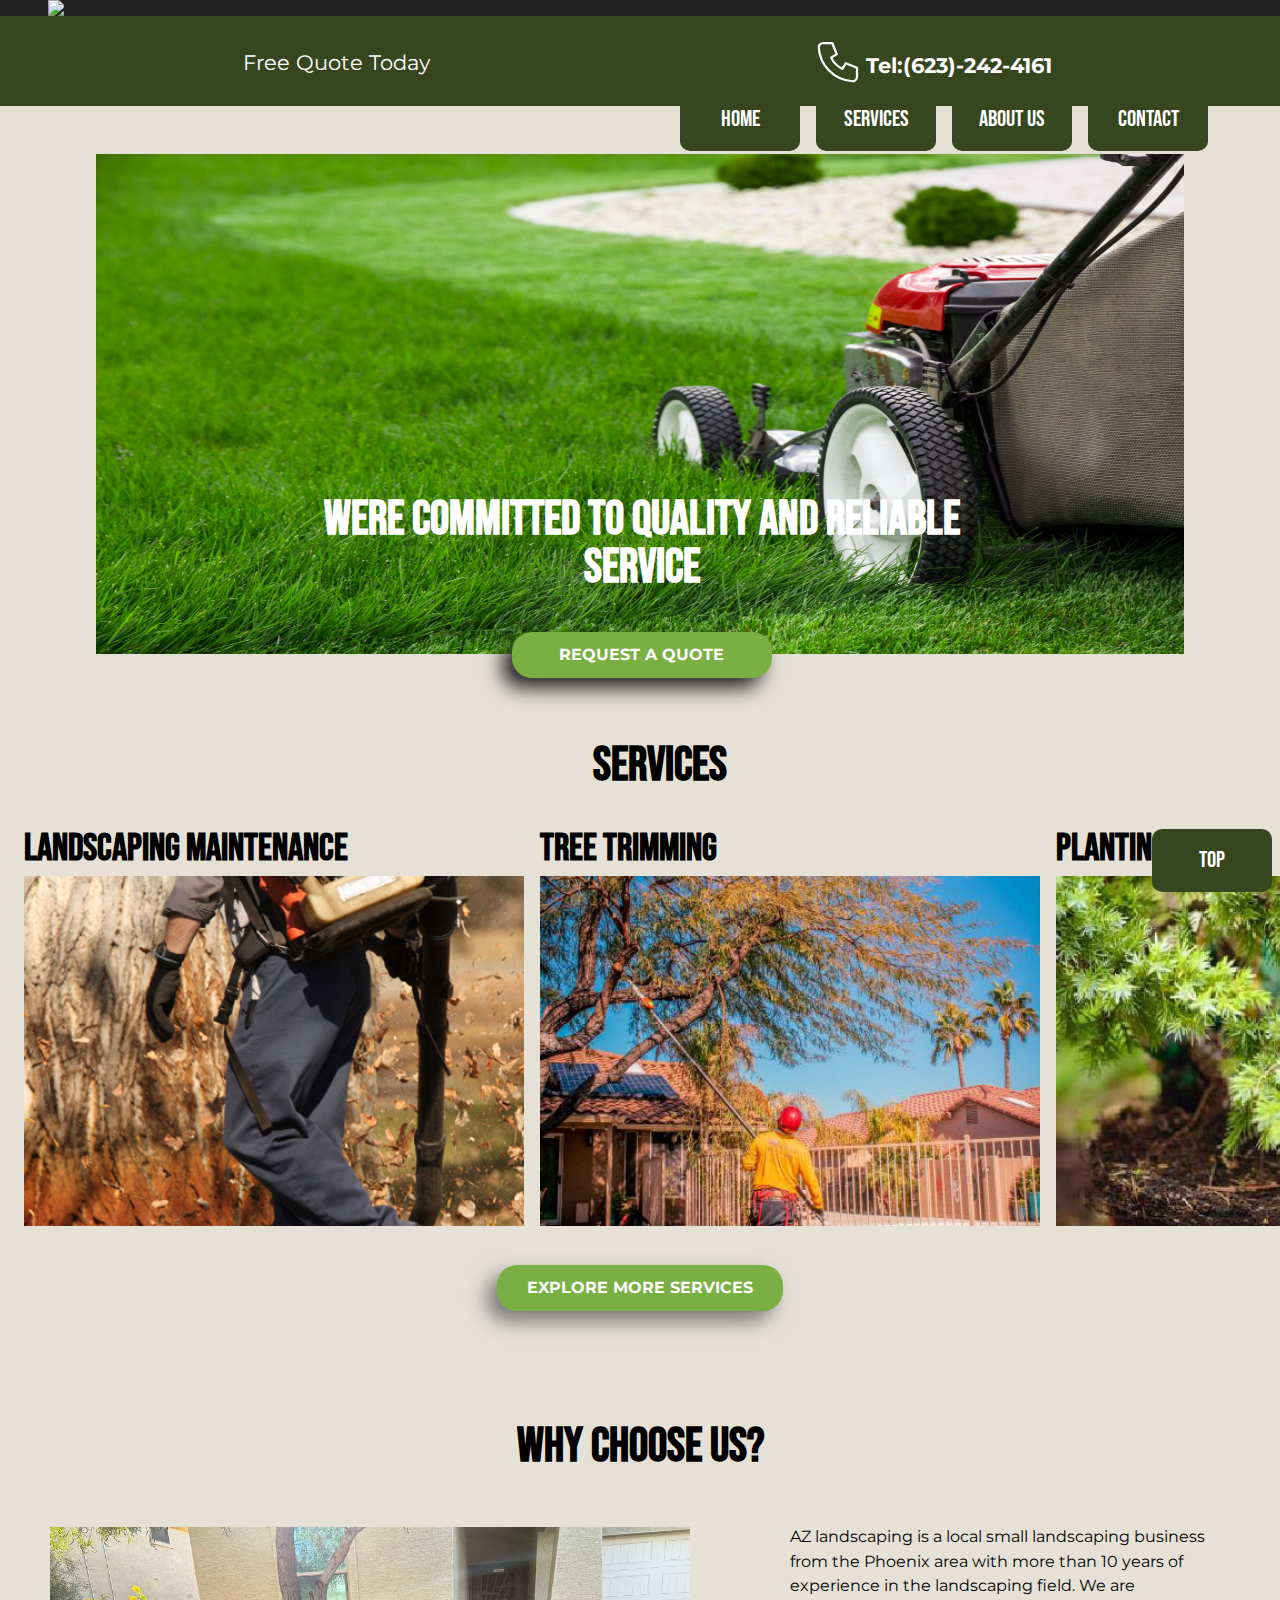
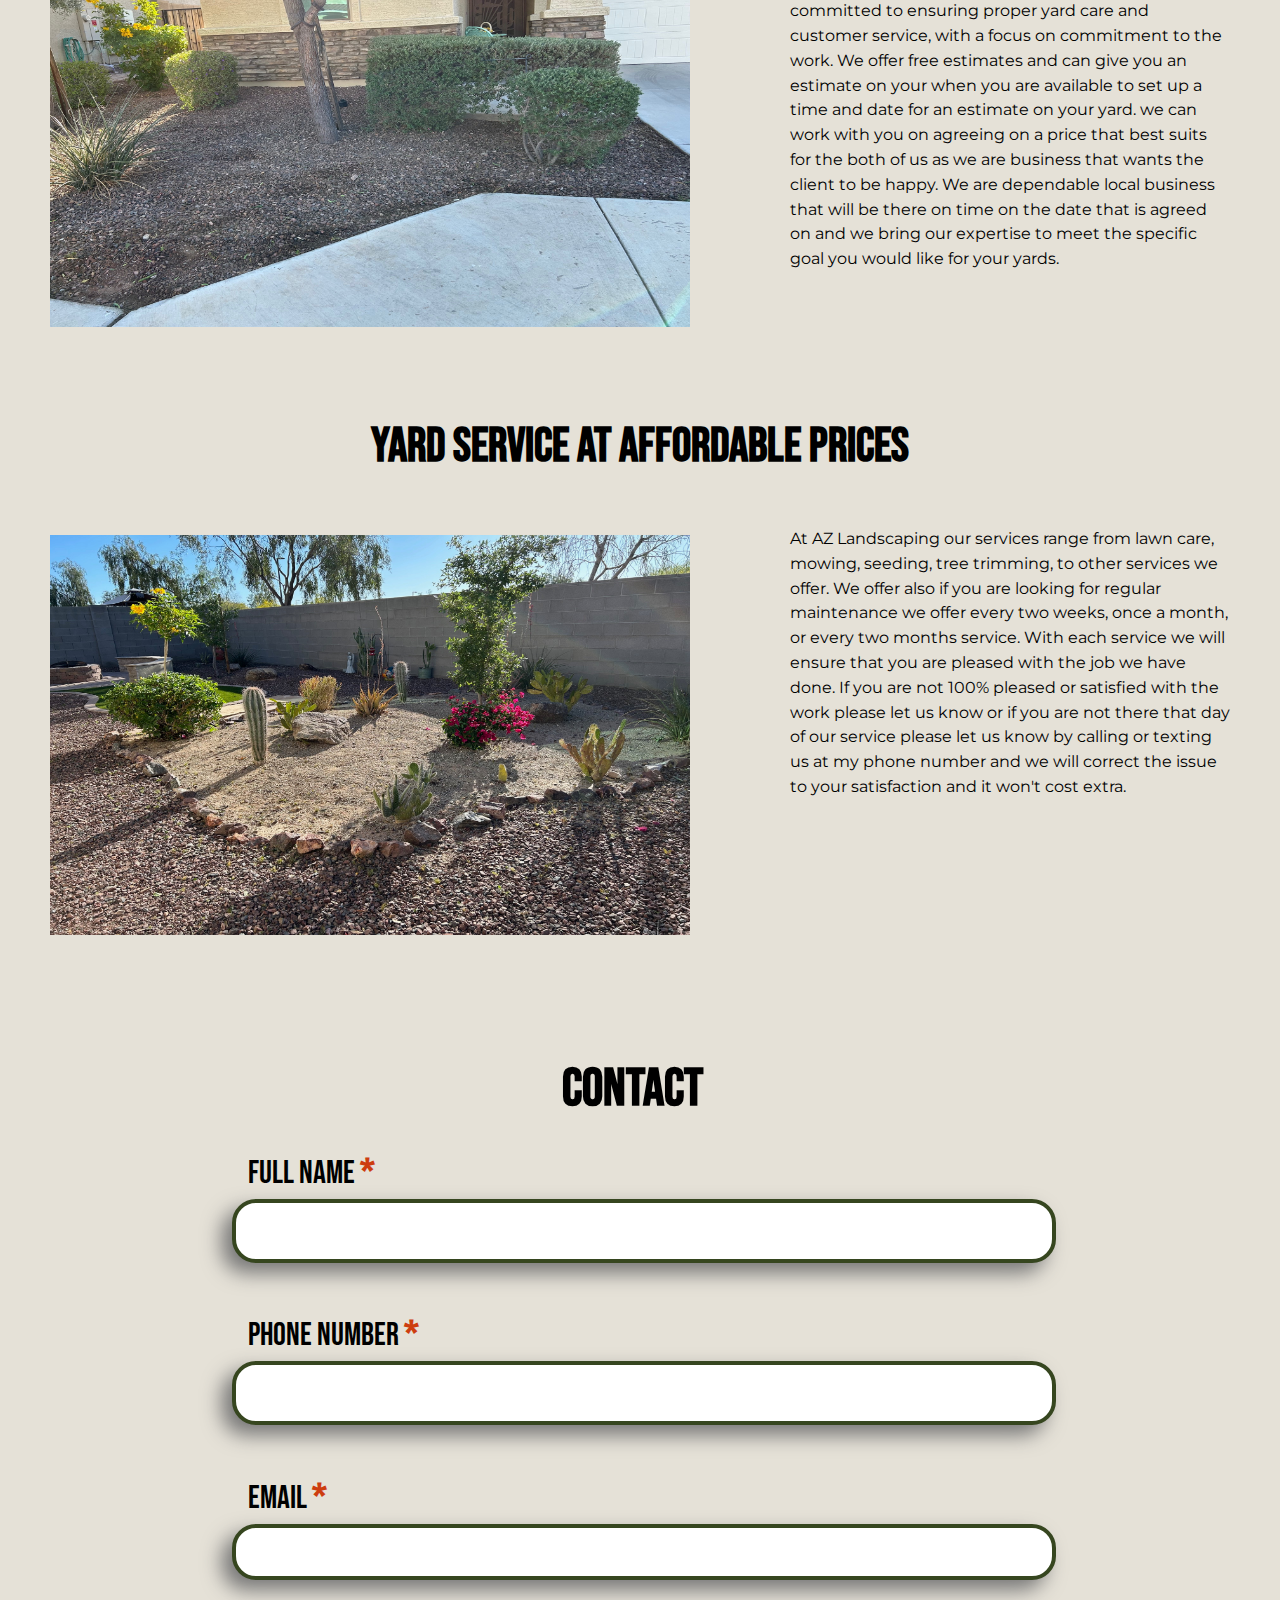
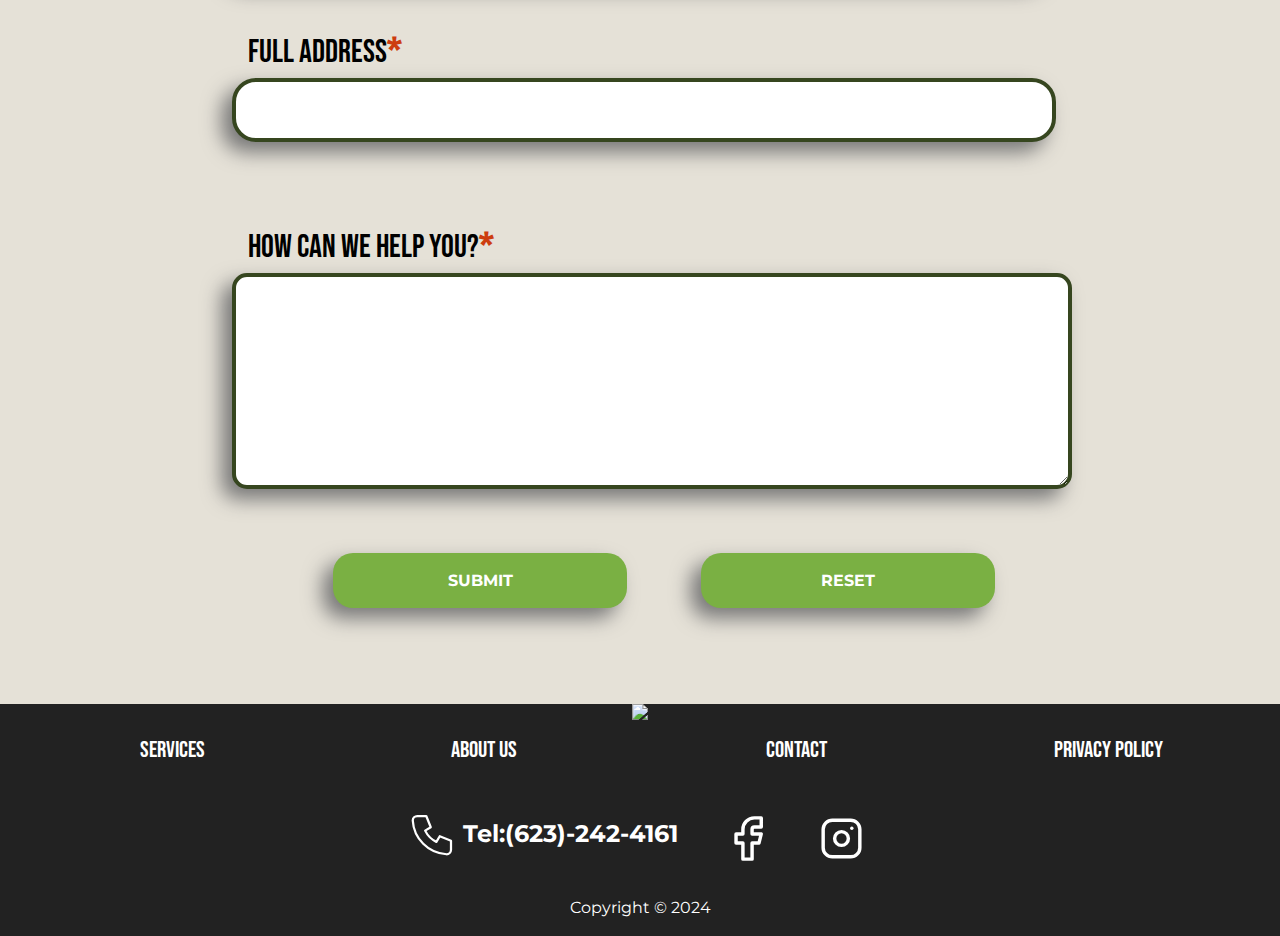
==== index.html @ 65c66c9a "CSS and Java Update" ====
<!DOCTYPE html>
<html lang="en">
<head>
    <meta charset="UTF-8">
    <meta http-equiv="X-UA-Compatible" content="IE=edge">
    <meta name="viewport" content="width=device-width, initial-scale=1.0">
    <meta name="author" content="Juan Contreras">
    <meta name="description" content="AZ landscaping is a landscaping business in the phoenix area and offers landscape services and quotes">
    <title>AZ landscaping services and contact</title>
    <script src="script.js" defer></script>
    <link rel="stylesheet" href="styles.css">
</head>
<body>
        <a href="#main-content" id="skipLink">Skip to main content</a>
        <header class="header">
        <div id="top">
            <h1>AZ Landscaping</h1>  
            
        <a href="index.html"><img src="logo.png"></a>
       
        
        <div class="number">
            <p><a href="contact.html">Free Quote Today</a></p>

            <a href="Tel:(623)-242-4161" class="num"><svg xmlns="http://www.w3.org/2000/svg" class="icon icon-tabler icon-tabler-phone" width="54" height="54" viewBox="0 0 24 24" stroke-width="1" stroke="#2c3e50" fill="none" stroke-linecap="round" stroke-linejoin="round">
            <path stroke="none" d="M0 0h24v24H0z" fill="none"/>
            <path d="M5 4h4l2 5l-2.5 1.5a11 11 0 0 0 5 5l1.5 -2.5l5 2v4a2 2 0 0 1 -2 2a16 16 0 0 1 -15 -15a2 2 0 0 1 2 -2"/>
            </svg>Tel:(623)-242-4161</a>
        </div>
            <nav>
                <input class="menu-btn" type="checkbox" id="menu-btn">
                <label class="menu-icon" for="menu-btn"><span class="nav-icon"></span></label>
                <ul class="menu">
                    <li><a href="index.html">Home</a></li>
                    <li><a href="service.html">Services</a></li>
                    <li><a href="about.html">About Us</a></li>
                    <li><a href="contact.html">Contact</a></li>
                    <li><a href="#top">Top</a></li>
                </ul>
            </nav>
    </div>
    </header>
    <main>
        <section class="main">
        <h2 class="sr-only">Were committed To Quality and Reliable Service</h2>
        <img src="main.jpeg" alt="lawn maintenance">
        <div class="content">
        <h3 class="sr-onlys">Were committed To Quality and Reliable Service</h3>
        <a href="contact.html">Request a quote</a>
        </div>
        </section>
        
        <section class="service">
        <h2>Services</h2>
        <div class="scroll">  
        <section>
            <h3>Landscaping Maintenance</h3>
            <img src="regualar.png" alt="blowing leaves">
        </section>
        <section>
            <h3>Tree Trimming</h3>
            <img src="tree.jpeg" alt="man trimming tree">
        </section>
        <section>
            <h3>Planting</h3>
            <img src="planting.jpeg" alt="planting a plant">
        </section>
        <section class="tree">
            <h3>Tree Removal</h3>
            <img src="removal.jpeg" alt="cutting down a tree" class="tree">
        </section>
        <section>
            <h3>Irrigation repair and installation</h3>
            <img src="irrigation.jpeg" alt="sprinklers watering the grass">
        </section>
        </div>
        <a href="service.html">Explore More Services</a>
        </section>


        
        <section class="choose">
            <h3>Why Choose Us?</h3>
             <div class="flex">
            <img src="frontyard.jpg" alt="desert plants and landscape">
            <p>AZ landscaping is a local small landscaping business from the Phoenix area with more than 10 years of experience in the landscaping field. We are committed to ensuring proper yard care and customer service, with a focus on commitment to the work. We offer free estimates and can give you an estimate on your when you are available to set up a time and date for an estimate on your yard. we can work with you on agreeing on a price that best suits for the both of us as we are business that wants the client to be happy. We are dependable local business that will be there on time on the date that is agreed on and we bring our expertise to meet the specific goal you would like for your yards. </p>
            </div>
    
        </section>

        <section class="green">
        <h3>Yard Service At Affordable Prices</h3>
        <div class="flex">
         <img src="garden.jpg" alt="green grass with trees on the grass">
        <P>At AZ Landscaping our services range from lawn care, mowing, seeding, tree trimming, to other services we offer. We offer also if you are looking for regular maintenance we offer every two weeks, once a month, or every two months service. With each service we will ensure that you are pleased with the job we have done. If you are not 100% pleased or satisfied with the work please let us know or if you are not there that day of our service please let us know by calling or texting us at my phone number and we will correct the issue to your satisfaction and it won't cost extra.</P>
       </div>
        </section>
        
        <section class="forms">
            <form method="post" action="https://wp.zybooks.com/form-viewer.php" id="forms">
                    <h3>Contact</h3>
                <div id="name">
                    <label for="fullName">Full Name <span class="required">*</span></label>
                    <input  type="text" name="fullName" id="fullName"><p class="hidden">Please enter your full name.</p>
                </div>

                <div id="name">
                    <label for="phone">Phone Number <span class="required">*</span></label>
                    <input type="tel" name="phone" id="phone" autocomplete="tel"><p class="hidden">Please enter a valid phone number</p>
                </div>

                <div id="name">
                    <label for="email">Email <span class="required">*</span></label>
                    <input  type="email" name="email" id="email"><p class="hidden">Please enter a valid email.</p>
                </div>

                <div id="name">
                    <label for="address">Full Address<span class="required">*</span></label>
                    <input type="text" name="address" id="address"><p class="hidden">Please enter your full address</p>
                </div>

                    <p id="pref" class="hidden"></p>
        
            <div class="mess">
            <label for="message">How Can We Help You?<span class="required">*</span></label>
            <textarea id="message"></textarea><p class="hidden">Please leave a comment on what you would like an estimate on.</p>
            </div>

            <div class="grid">
            <input type="submit" id="submit" name="submit">
            <input type="reset" id="myReset" value="Reset" name="myReset">
           
            <p id="confirm" class="hidden"></p>
            </div>
        </form>
        </section>
    </main>
    <footer>
        <a href="index.html"><img src="logo.png"></a>
        <nav>
            <ul>
                <li><a href="service.html">Services</a></li>
                <li><a href="about.html">About Us</a></li>
                <li><a href="contact.html">Contact</a></li>
                <li><a href="#" class="link">Privacy Policy</a></li>
            </ul>
        </nav>
        
        <section class="links">
        <h2 class="sr-only">Connect</h2>
        <a href="Tel:(623)-242-4161" class="num"><svg xmlns="http://www.w3.org/2000/svg" class="icon icon-tabler icon-tabler-phone" width="54" height="54" viewBox="0 0 24 24" stroke-width="1" stroke="#2c3e50" fill="none" stroke-linecap="round" stroke-linejoin="round" id="phones">
            <path stroke="none" d="M0 0h24v24H0z" fill="none"/>
            <path d="M5 4h4l2 5l-2.5 1.5a11 11 0 0 0 5 5l1.5 -2.5l5 2v4a2 2 0 0 1 -2 2a16 16 0 0 1 -15 -15a2 2 0 0 1 2 -2"/>
            </svg>Tel:(623)-242-4161</a>
        <a href="#" aria-label="Facebook Link"><svg xmlns="http://www.w3.org/2000/svg" class="icon icon-tabler icon-tabler-brand-facebook" width="55" height="55" viewBox="0 0 24 24" stroke-width="1.5" stroke="#000000" fill="none" stroke-linecap="round" stroke-linejoin="round">
            <path stroke="none" d="M0 0h24v24H0z" fill="none"/>
            <path d="M7 10v4h3v7h4v-7h3l1 -4h-4v-2a1 1 0 0 1 1 -1h3v-4h-3a5 5 0 0 0 -5 5v2h-3"/>
        </svg></a>
        <a href="#" aria-label="Instagram Link"><svg xmlns="http://www.w3.org/2000/svg" class="icon icon-tabler icon-tabler-brand-instagram" width="55" height="55" viewBox="0 0 24 24" stroke-width="1.5" stroke="#000000" fill="none" stroke-linecap="round" stroke-linejoin="round">
            <path stroke="none" d="M0 0h24v24H0z" fill="none"/>
            <rect x="4" y="4" width="16" height="16" rx="4"/>
            <circle cx="12" cy="12" r="3" />
            <line x1="16.5" y1="7.5" x2="16.5" y2="7.501"/>
        </svg></a>
        </section>
        <p>Copyright &copy; 2024</p>
  </footer>     
</body>
</html>
---- styles.css ----
@import url('https://fonts.googleapis.com/css2?family=Bebas+Neue&family=Montserrat&display=swap');
/* http://meyerweb.com/eric/tools/css/reset/
v2.0 | 20110126
License: none (public domain)
*/
html, body, div, span, applet, object, iframe,
h1, h2, h3, h4, h5, h6, p, blockquote, pre,
a, abbr, acronym, address, big, cite, code,
del, dfn, em, img, ins, kbd, q, s, samp,
small, strike, strong, sub, sup, tt, var,
b, u, i, center,
dl, dt, dd, ol, ul, li,
fieldset, form, label, legend,
table, caption, tbody, tfoot, thead, tr, th, td,
article, aside, canvas, details, embed,
figure, figcaption, footer, header, hgroup, 
menu, nav, output, ruby, section, summary,
time, mark, audio, video {
    margin: 0;
    padding: 0;
    border: 0;
    font-size: 100%;
    font: inherit;
    vertical-align: baseline;
}
/* HTML5 display-role reset for older browsers */
article, aside, details, figcaption, figure, 
footer, header, hgroup, menu, nav, section {
    display: block;
}
body {
    line-height: 1;
}
ol, ul {
    list-style: none;
}
blockquote, q {
    quotes: none;
}
blockquote:before, blockquote:after,
q:before, q:after {
    content: '';
    content: none;
}
table {
    border-collapse: collapse;
    border-spacing: 0;
}
:root{
    --red: #CD3D0F;
    --green: #1bb60a;
    --black: #000;
    --white: #fff;
    --light-gray: #eaeaea;
    --dark-gray: #222;
    --light-green: #7ab043;
    --brown:#45372a;
    --dark-white:#e5e1d7;
    --dark-green:#36461f;
    --dk-med-gray: #777;
}
/* ------------------- GLOBAL STYLE  ------------------- */

#skipLink{
	position: absolute;
	left: -999px;
	height:  0;
	width:  0;
}

#skipLink:focus{
	top: 1em;
	left: 1em;
	display: block;
	font-size: 1.2em;
	padding: 0.5em;
	width: 25%;
	height: 1.5em;
	line-height: 1.3em;
}
html{
    background-color: var(--dark-white);
}

h1, h2, h3, h4{
    font-weight: bold;
}

h1, h2, h3, h4, nav, label {
    font-family: 'Bebas Neue', cursive;
    font-size: 3em;
  }
  nav, li{
    font-size:1.2em;
  }
  h1{
    visibility: hidden;
    height: 0;
    width: 0;
    position: absolute;
	left: -999px;
  }
  p{
    font-family: 'Montserrat', sans-serif;
    font-size: 1em;
    line-height: 1.5em;
  }

  header label{
    cursor: pointer;
  }

  header{
    background-color: var(--dark-gray);
    margin: 0 auto;
    z-index: 3;
  }

  header img{
    margin: 0 auto;
    display: block;
    margin-left: auto;
    margin-right: auto;
  }
  .header nav{
    position: absolute;
    top: 0;
  }
  
  .header li a {
    display: block;
    padding: 20px 20px;
    border-bottom: 3px solid var(--dark-white);
    text-decoration: none;
  }

  .header li a:hover,
.header .menu-btn:hover {
  background-color: var(--brown);
}

header img{
    width: 300px;
  }

  .header nav{
    position: absolute;
    top: 0;
    width: 100%;
  }
  .header ul {
    margin: 0;
    padding: 0;
    list-style: none;
    overflow: hidden;
    background-color: var(--dark-green);
    height: 618px;
    user-select: none;
    position: relative;
    border-radius: 15px;  
    text-align: center;  
  }
  .header li a {
    padding: 20px 20px;
    border-bottom: 3px solid var(--dark-white);
    text-decoration: none;
  }

.header .menu {
    clear: both;
    max-height: 0;
    transition: max-height .2s ease-out;
  }
  .header .menu-icon {
    cursor: pointer;
    display: inline-block;
    padding: 49px 20px;
    user-select: none;
  }
  .header .menu-icon .nav-icon {
    background: var(--dark-white);
    display: block;
    height: 5px;
    position: relative;
    transition: background .2s ease-out;
    width: 25px;
  }
  
  .header .menu-icon .nav-icon:before,
  .header .menu-icon .nav-icon:after {
    background: var(--dark-white);
    content: '';
    display: block;
    height: 100%;
    position: absolute;
    transition: all .2s ease-out;
    width: 100%;
  }
  
  .header .menu-icon .nav-icon:before {
    top: 7px;
  }
  
  .header .menu-icon .nav-icon:after {
    top: -7px;
  }
  
  .header .menu-btn {
    display: none;
  }
  
  .header .menu-btn:checked ~ .menu {
    max-height: 740px;
  }
  
  .header .menu-btn:checked ~ .menu-icon .nav-icon {
    background: transparent;
  }
  
  .header .menu-btn:checked ~ .menu-icon .nav-icon:before {
    transform: rotate(-45deg);
  }
  
  .header .menu-btn:checked ~ .menu-icon .nav-icon:after {
    transform: rotate(45deg);
  }
  
  .header .menu-btn:checked ~ .menu-icon:not(.steps) .nav-icon:before,
  .header .menu-btn:checked ~ .menu-icon:not(.steps) .nav-icon:after {
    top: 0;
  }


  .number{
    background-color: var(--dark-green);
    padding: 1rem;
    text-align: center;
    display: grid;
    grid-template-columns: 1fr 1fr;
    font-size: 1.3em;
  }

a{
    text-decoration: none;
    color:var(--white);
}

.num{
    font-family: 'Montserrat', sans-serif;
    font-weight: bold;
    position: relative;
}

.num svg{
    stroke: var(--white);
    position: relative;
    top: 15px;
}
.num svg:hover{
    stroke: var(--light-green);
}


[href="#top"] {
    position:fixed;
    bottom:0px;
    right:0px;
    border-radius:10px 0 0px 0px;
    background-color: var(--dark-green);
  }

.main img{
    display: grid;
    margin-left: auto;
    margin-right: auto;
    padding-bottom: 1rem;
    padding-top: 1rem;
}
.main h2{
    text-align: center;
    padding: 2rem;
}

.main{
    padding-bottom: 3rem;
    display: grid;
    grid-template-columns: 1fr;
    padding-top: 2rem;
}

.green img{
    display: block;
    margin-left: auto;
    margin-right: auto;
    padding-bottom: 2rem;
    padding-top: 3rem;
}

.main a{
    background-color: var(--light-green);
    padding:15px;
    color: var(--white);
    text-decoration: none;
    border-radius:20px;
    font-weight:bold;
    display:block;
    text-align:center;
    margin: 0 auto;
    text-transform: uppercase;
    font-family: 'Montserrat', sans-serif;
    box-shadow: -10px 10px 20px var(--dk-med-gray);
}
.main a:hover{
    background-color: var(--brown);
}
.mains a:hover{
    background-color: var(--brown);
}
.service a:hover{
    background-color: var(--brown);
}

.scroll {
    display: flex;
    flex: 1;
    overflow-x: auto;
    overflow-y: hidden;
    padding-top: 2.5rem;
    padding-left: 1.5rem;
    margin: 0 auto;
    padding-bottom: 0.75rem;
}

.scroll::-webkit-scrollbar {
    height: 18px;
  }
  
  .scroll::-webkit-scrollbar-thumb {
      background:var(--dark-green);
      border-radius: 10px;
  }
 
  .scroll::-webkit-scrollbar-track {
     box-shadow: inset 0 0 15px var(--green);
  }
  .scroll::-webkit-scrollbar-thumb:hover {
     background: var(--light-green);
  }

.scroll img{
    padding-right: 1rem;
    filter: none;
}

h2{
    padding-left: 2.5rem;
    margin: 0 auto;
}  

.scroll h3{
    font-size: 2.2em;
    padding-bottom: 0.5rem;
}

.service a{
    background-color: var(--light-green);
    padding:15px;
    color: var(--white);
    text-decoration: none;
    border-radius:20px;
    font-weight:bold;
    display:block;
    text-align:center;
    margin: 0 auto;
    box-shadow: -10px 10px 20px var(--dk-med-gray);
    text-transform: uppercase;
    font-family: 'Montserrat', sans-serif;
    margin-top: 1.5rem;
    margin-bottom: 3rem;
}
.service h2{
    padding-top: 1.5rem;
}

.choose img{
    display: block;
    margin-left: auto;
    margin-right: auto;
    padding-bottom: 1rem;
    padding-top: 2rem;
}

.choose h3{
    text-align: center;
    padding-bottom: 1rem;
    padding-top: 1rem;
}
.green h3{
    text-align: center;
    padding-bottom: 0.5rem;
    padding-top: 1rem;
}

.choose p{
  margin: 0 auto;
}

.choose{
    display: grid;
    padding-bottom: 2rem;
    padding-top: 3rem;
}
.green{
    display: grid;
    padding-top: 2rem;
   padding-bottom: 1rem;
}
.green p{
  margin: 0 auto;
}

.contact h2{
    text-align: center;
    padding-bottom: 0.25rem;
}

.contact{
    padding-top: 3rem;
    padding-bottom: 2rem;
}
.required{
    color: var(--light-green);
}

form{
    width: 400px;
    margin: 0 auto;
    font-size: 1.1rem;
    display: block;
   padding-top: 5rem;
   padding-bottom: 3rem;
   padding-right: 3rem;
   padding-left: 2rem;
   margin-bottom: 2rem;
  }

  .message{
    display: none;
    color: var(--red);
    font-size: 1.2rem;
    margin: 0.25rem 0;
    font-weight: bold;
  }
  
  .error{
    font-size: 1rem;
    display: block;
  }
  
  .errorInput{
    border: 1px solid var(--red);
  }
 

 label{
    display: block;
   padding-left: 1rem;
	margin: 0.75em 0 0.25em 0;
    font-size: 1.8em;
}

.required{
    display: inline-block;
    color: var(--red);
    font-size: 1.1em;
    font-weight: bold;
  }


 input[type=submit], input[type=reset]{
    background-color: var(--light-green);
    padding:18px;
    color: var(--white);
    text-decoration: none;
    border-radius:20px;
    font-weight:bold;
    display:block;
    text-align:center;
    margin: 0 auto;
    box-shadow: -10px 10px 20px var(--dk-med-gray);
    text-transform: uppercase;
    font-family: 'Montserrat', sans-serif;
    margin-top: 1rem;
    margin-bottom: 1rem;
    border: none;
    width: 50%;
    font-size: 0.9em;
    cursor: pointer;
}
#submit:hover{
    background-color: var(--brown);
}
#myReset:hover{
    background-color: var(--brown);
}


 input[type="text"]{
    display: block;
    width: 100%;
    padding: 0.25rem 0.5rem;
    background-color: var(--white);
    outline: none;
    border: 4px solid var(--dark-green);
    line-height: 1;
    height: 2.5rem;
    border-radius: 1.5rem;
    margin-bottom: 1rem;
    box-shadow: -10px 10px 20px var(--dk-med-gray);
  }

  input[type="tel"]{
    display: block;
    width: 100%;
    padding: 0.25rem 0.5rem;
    background-color: var(--white);
    outline: none;
    border: 4px solid var(--dark-green);
    line-height: 1;
    height: 2.5rem;
    border-radius: 1.5rem;
    margin-bottom: 1rem;
    box-shadow: -10px 10px 20px var(--dk-med-gray);
  }

  input[type="email"]{
    display: block;
    width: 100%;
    padding: 0.25rem 0.5rem;
    background-color: var(--white);
    outline: none;
    border: 4px solid var(--dark-green);
    line-height: 1;
    height: 2.5rem;
    border-radius: 1.5rem;
    margin-bottom: 1rem;
    box-shadow: -10px 10px 20px var(--dk-med-gray);
  }

::-webkit-input-placeholder{
    color: var(--black);
    font-size: 1rem;
  }
  
form h3{
   text-align: center;
   text-transform: uppercase;
   padding-bottom: 1rem;
  }

form p{
  color: var(--red);
  text-align: center;
}

input[type="text"].error, input[type="email"].error, input[type="tel"].error, textarea.error{
  border: 4px solid var(--red);
}

#pref{
  display: block;
  margin-bottom: 2rem;
  text-align: center;
  color: var(--red);
  height: 1.5rem;
}
.hidden{
  height: 1rem;
  margin: 0;
  visibility: hidden;
}

  textarea{
    display: block;
    font-size: 1.1rem;
    height: 6rem;
    padding: 1rem;
    border: 4px solid var(--dark-green);
    border-radius: 15px;
    outline: none;
    box-shadow: -10px 10px 20px var(--dk-med-gray);
    width: 400px;
    background-color: var(--white);
  }
  .mess{
    margin-bottom: 2rem;
  }

  
  footer{
    padding: 0 1rem 1rem 1rem;
    line-height: 1;
    text-align: center;
    margin-top: 1rem;
    color: var(--white);
    background-color: var(--dark-gray);
  }
  footer img{
    width: 300px;
  }
  

footer li{
    margin: 1rem;
}
footer a:hover{
    color: var(--light-green);
}
footer svg{
    stroke: var(--white);
    padding-bottom: 0.5rem;
    margin: 1.1rem;
}
footer svg:hover{
    stroke: var(--light-green);
}

footer ul{
    padding-bottom: 1rem;
}
footer .num {
    position: relative;
    bottom: 50px;
    font-size: 1.2em;
}
#phones{
    position: relative;
    top: 45px;
    left: 15px;
}

.mains img{
    display: block;
    margin-left: auto;
    margin-right: auto;  
    border-radius: 1rem; 
}
.mains p{
    margin: 0 auto;
    text-align: center;
}
.mains{
    padding-top: 1.5rem;
    padding-bottom: 1rem;
}
.mains h2{
    padding-top: 3rem;
    text-align: center;
}
.mains h3{
    font-size: 2.3em;
    text-align: center;
    padding-bottom: 0.5rem;
    border-bottom: 2px solid var(--dark-white);
}
.mains li{
    text-align: center;
    line-height: 1;
    max-width: 40ch;
    padding: 0.75rem 0.5rem 0;
    margin: 0 auto;
    font-family: 'Montserrat', sans-serif;
    font-size: 1em;
}
.services{
    display: grid;
}
.services p{
    padding-top: 0.5rem;
}

.trees, .removal, .plantings, .palms, .mowings, .removals, .spreads, .seeds, .sprays,.regular, .irrigations{
    background-color: var(--dark-green);
    display: block;
    margin-left: auto;
    margin-right: auto;
    border-radius: 1.5rem;
    margin-top: 2rem;
    box-shadow: -12px 20px 20px var(--dk-med-gray);
    padding: 1rem;
    width: 75%;
    height: 500px;
    color: var(--light-gray);
}
.mains a{
    background-color: var(--light-green);
    padding:15px;
    color: var(--white);
    text-decoration: none;
    border-radius:20px;
    font-weight:bold;
    display:block;
    text-align:center;
    margin: 0 auto;
    box-shadow: -10px 10px 20px var(--dk-med-gray);
    text-transform: uppercase;
    font-family: 'Montserrat', sans-serif;
    margin-top: 1.5rem;
    margin-bottom: 3rem;
}
.experience{
    line-height: 1.35;
    max-width: 50ch;
    padding: 1rem;
}

.contact{
    display: grid;
    grid-template-columns: 1fr;
}
.contact img{
    display: block;
    margin-left: auto;
    margin-right: auto;
    width: 100%;
    padding-bottom: 2rem;
}
.contact p{
    margin: 0 auto;
    text-align: center;
}
.contact a{
    color: var(--dark-green);
    font-size: 1.5em;
}
.contact a:hover{
    text-decoration: underline;
    color: var(--light-green);
}

.maint{
    margin-top: 3rem;
}
.maint h2{
    text-align: center;
    padding-top: 1rem;
    padding-bottom: 1rem;
}
.maint img{
    display: block;
    margin-left: auto;
    margin-right: auto;
    padding-bottom: 0.75rem;
}
.sections img{
    width: 100%;
}
.sections p{
    margin: 0 auto;
    text-align: center;
}
.sections{
    padding-bottom: 2rem;
}
figure img{
   padding-top: 1rem;
}
figcaption{
    font-family: 'Montserrat', sans-serif;
    font-size: 1.3em;
    line-height: 1.5em;
    padding-top: 1rem;
    text-align: center;
    margin: auto;
}
.maint h3{
    padding-top: 2rem;
    padding: 1rem 1rem 0;
    margin: 0 auto;
    max-width: 25ch;
    padding-bottom: 2rem;
}
.maint h4{
    padding-top: 2rem;
    padding: 1rem 1rem 0;
    margin: 0 auto;
    font-size: 2.7em;
}
.sections h3{
    text-align: center;
}
.area{
    text-align: center;
}
.cit svg{
    color: var(--dark-green);
}
.cit{
    display: grid;
    text-align: center;
    margin: 1rem;
}
.city svg{
    position: relative;
    right: 90px;
    bottom: 40px;
}
.cityone svg{
    position: relative;
}
.citytwo svg{
    position: relative;
    right: 100px;
    bottom: 40px;
}
.citythree svg{
    position: relative;
    right: 95px;
    bottom: 40px;
}
.cityfour svg{
    position: relative;
    right: 100px;
    bottom: 40px;
}
.cityfive svg{
    position: relative;
    right: 95px;
    bottom: 40px;
}

.citysix svg{
    position: relative;
    right: 75px;
    bottom: 40px;
}
.cityseven svg{
    position: relative;
    right: 90px;
    bottom: 40px;
}
.cities svg{
    position: relative;
    right: 102px;
    bottom: 40px;
}
.citiesone svg{
    position: relative;
    right: 115px;
    bottom: 40px;
}
.citiestwo svg{
    position: relative;
    right: 80px;
    bottom: 40px;
}
.citiesthree svg{
    position: relative;
    right: 98px;
    bottom: 40px;
}
.citiesfour svg{
    position: relative;
    right: 100px;
    bottom: 40px;
}
.citiesfive svg{
    position: relative;
    right: 115px;
    bottom: 40px;
}
.citiessix svg{
    position: relative;
    right: 70px;
    bottom: 40px;
}
.citiesseven svg{
    position: relative;
    right: 93px;
    bottom: 40px;
}

dt{
    display: none;
}
  
  #formErrors {
    color: var(--red);
  }
  

@media screen and (min-width: 500px){
   
    .scroll img{
        width: 400px;
        height: 300px;
    }

    .scroll h3{
        font-size: 2.2em;
    }
   
    .number p{
        position: relative;
        padding-left: 1rem;
        top: 15px;
    }
    
    .num{
        bottom: 13px;
        right: 20px;
    }
    .main img{
        height: 400px;
        width: 100%;
    }
    .main h2{
        max-width: 25ch;
        margin: 0 auto;
        font-size: 3em;
    }

    .sr-onlys{
        display: none;
    }
   
    .green img{
       width: 100%;
       height: 500px;
    }

    .main a{
        width:30%;
    }
    
    .service a{
        width:30%;
    }

    .choose{
        display: grid;
        grid-template-columns: 1fr;
    }
    .green{
        grid-template-columns: 1fr;
    }
    
    .choose img{
        height: 500px;
        width: 100%;
    }

    .choose p{
        line-height: 1.45;
        max-width: 50ch;
        padding: 0.5rem 0;
      }
      .green p{
        line-height: 1.45;
        max-width: 50ch;
        padding: 0.5rem 0;
      }

      
    .contact img{
        height: 300px;
        width: 100%;
    }
    .contact p{
        line-height: 1.45;
        max-width: 40ch;
        padding: 1rem;
    }

    .sections img{
        height: 350px;
        width: 100%;
    }
    .sections p{
        line-height: 1.35;
        max-width: 50ch;
        padding: 1rem;
    }
    figure img{
        height: 450px;
         width: 100%;
     }

     .mains img{
        padding-bottom: 1.2rem;
        padding-top: 1rem;
        width: 350px;
        height: 220px;
    }
    .mains p{
        margin: 0 auto;
        text-align: center
    }

    .services{
        grid-template-columns: 1fr;
    }
     
    .trees, .removal, .plantings, .palms, .mowings, .removals, .spreads, .seeds, .sprays,.regular, .irrigations{
        padding: 1rem;
        width: 70%;
        height: 600px;
    }
    .mains a{
        width: 30%;
    }
    .experience{
        line-height: 1.35;
        max-width: 50ch;
        padding: 1rem;
    }

    .maint h3{
        padding: 1rem 1rem 0;
        margin: 0 auto;
        padding-bottom: 1rem;
    }

    figcaption{
        font-family: 'Montserrat', sans-serif;
        font-size: 1.3em;
        line-height: 1.5em;
        padding-top: 1rem;
        text-align: center;
        margin: auto;
    }

      .cit{
        grid-template-columns: 1fr 1fr;
        display: grid;
        text-align: center;
        padding: 2rem;
    }

    footer ul{
        display: grid;
        grid-template-columns: 1fr 1fr;
        padding-bottom: 1rem;
    }
    .cit{
        grid-template-columns: 1fr 1fr;
        font-size: 1em;
    }
    .cityone svg{
        right: 105px;
        bottom: 85px;
    }
}


@media screen and (min-width: 900px) {
    .header ul {
        overflow: visible;
        display: flex;
        height: 100px;
        background: none;
    }

    header img{
        width: 400px;
        margin-left: 3rem;
    }
    .header .menu {
        clear: none;
        max-height: none;
        float: right;
      }
      .header .menu-icon {
        display: none;
      }

      .header li a{
        border-bottom: 0px solid;
        background-color: var(--dark-green);
        margin: 0.5rem;
        border-radius: 10px;
        padding: 20px;
        width: 80px;
      }
      .header li a:hover{
        background-color: var(--brown);
      }

      .header nav{
        top:80px;
        width: 95%;
      }

      [href="#top"] {
        position:fixed;
        bottom:0px;
        right:0px;
        border-radius:20px 0 0px 0px;
        background-color: var(--light-green);
      }

      footer ul{
        grid-template-columns: 1fr 1fr 1fr 1fr;
      }

      form{
        width: 400px;
      }
      textarea{
        width: 400px;
        height: 7rem;
      }

      input[type="text"], input[type="tel"]{
        height: 2.75rem;
      }

      .grid{
        display: flex;
        margin-left: 10%;
      }
      input[type=reset]{
        width: 80%;
        margin-left: 5%;
      }
      input[type=submit]{
        width: 80%;
        margin-right: 5%;
      }
      .content{
        width: 90%;
        position: absolute;
        top: 450px;
        left: 50px;
        display: flex;
        justify-content: center;
        align-items: center;
        flex-direction: column;
        color: var(--white);
        margin: 1rem;
      }
      .sr-onlys{
        display: block;
        text-align: center;
      }
      .sr-only{
        display: none;
      }
      .main h3{
        max-width: 25ch;
        margin: 0 auto;
        font-size: 3em;
        padding-bottom: 2.5rem;
    }
    .main a{
        box-shadow: -10px 10px 20px var(--dark-gray);
        width: 25%;
    }
    .mains a{
        width: 25%;
    }
    .service a{
        width: 25%;
    }
    .cityone svg{
        right: 147px;
        bottom: 40px;
    }
    .maint h3{
        max-width: 85ch;
    }

    footer .num{
        font-size: 1.5em;
    }
     
}
   
@media screen and (min-width: 1280px){
    header img{
        width: 430px;
    }

     .services{
        grid-template-columns: 1fr 1fr 1fr;
     }

     .trees, .removal, .plantings, .palms, .mowings, .removals, .spreads, .seeds, .sprays,.regular, .irrigations{
        padding: 1.5rem;
        width: 75%;
        height: 620px;
    }
    .mains a{
        width: 20%;
        margin-top: 4rem;
        padding: 1rem;
    }
    .mains img{
        padding-bottom: 1.2rem;
        padding-top: 1rem;
        width: 320px;
        height: 220px;
    }
    .experience{
        line-height: 1.35;
        max-width: 90ch;
        padding: 1.25rem;
    }

    .sections img{
        height: 430px;
        width: 85%;
    }
    .sections p{
        line-height: 1.45;
        max-width: 110ch;
        padding: 1rem;
    }
    figure img{
        height: 600px;
         width: 70%;
     }
     .cit{
        grid-template-columns: 1fr 1fr 1fr 1fr;
    }
    .contact img{
        height: 400px;
        width: 85%;
    }
    .contact p{
        line-height: 1.45;
        max-width: 100ch;
        padding: 1rem;
    }

    .main img{
        height: 500px;
        width: 85%;
    }

    .main a{
        width:20%;
    }
    .service a{
        width: 20%;
    }

    .scroll img{
        width: 500px;
        height: 350px;
    }

    .scroll h3{
        font-size: 2.4em;
    }
    .service h2{
        text-align: center;
    }

    .choose img{
        height: 400px;
        width: 50%;
    }

    .choose p{
        line-height: 1.55;
        max-width: 40ch;
        padding: 0.25rem 0;
        margin-top: 2%;
      }

      .green p{
        line-height: 1.55;
        max-width: 40ch;
        padding: 0.25rem 0;
        margin-top: 2.8%;
      }
      
      .green img{
        width: 50%;
        height: 400px;
     }
     
     .flex{
       display: flex;
       padding-top: 0.5rem;
     }
     form{
        width: 800px;
      }
      textarea{
        width: 800px;
        height: 11rem;
      }
      input[type="text"], input[type="tel"]{
        height: 3rem;
      }
      input[type=reset]{
        width: 40%;
      }
      input[type=submit]{
        width: 40%;
      }
      .grid{
        margin-left: 4rem;
      }
      .cityone svg{
        right: 147px;
        bottom: 40px;
    }
    .main h3{
        max-width: 35ch;
    }
    .content{
        top: 480px;
        left: 50px;
    }
}
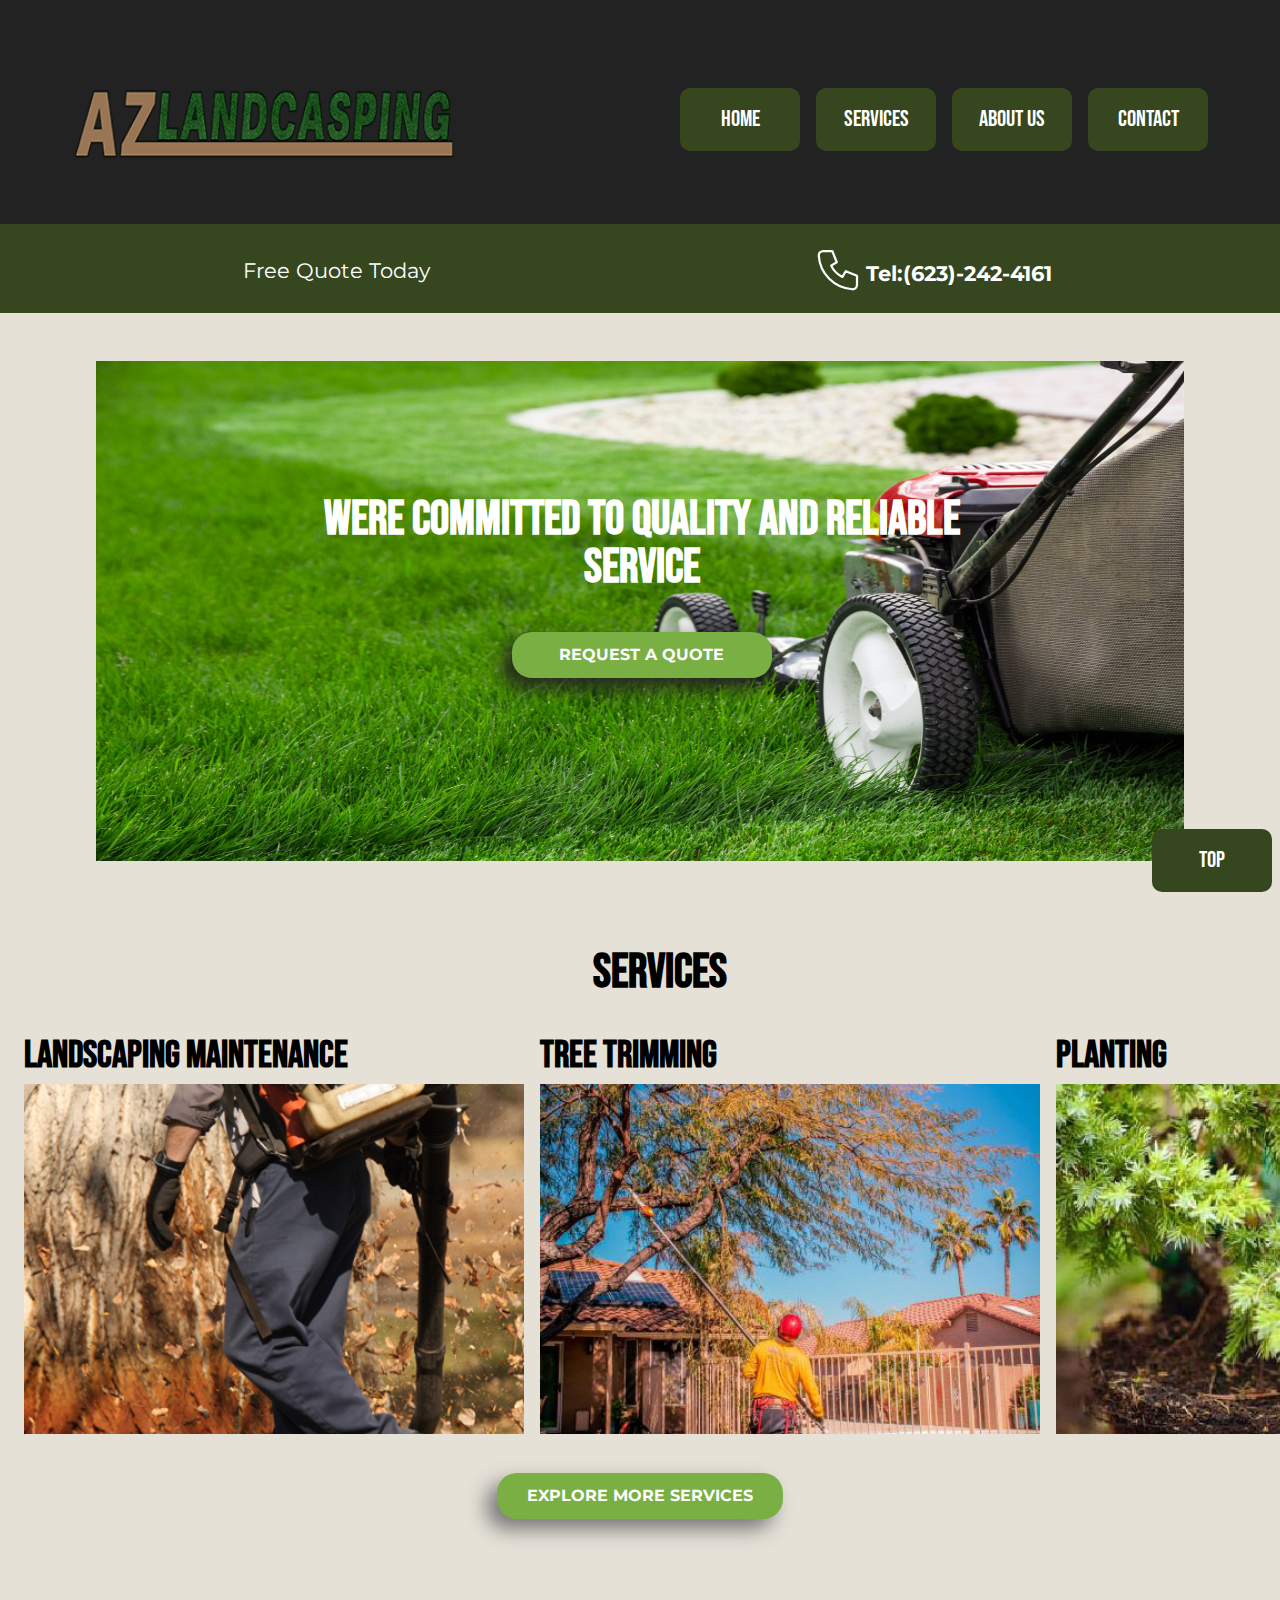
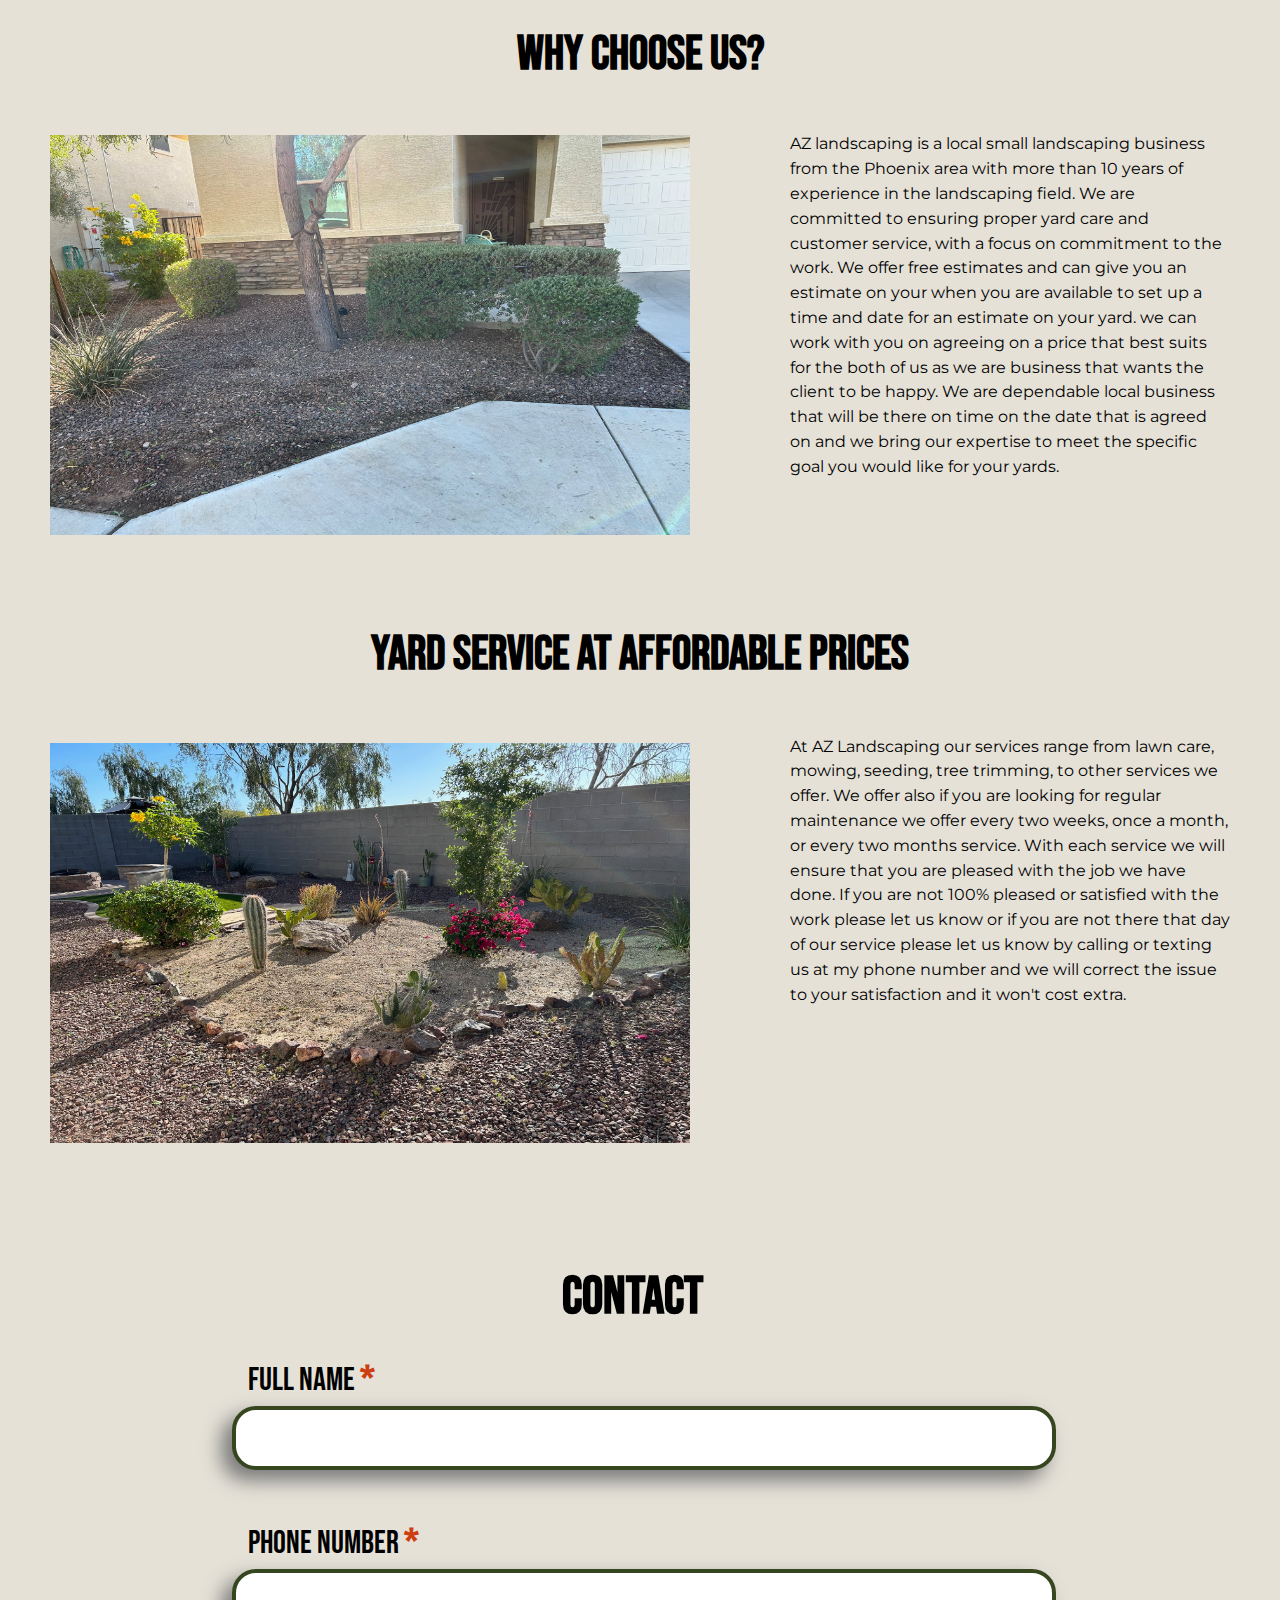
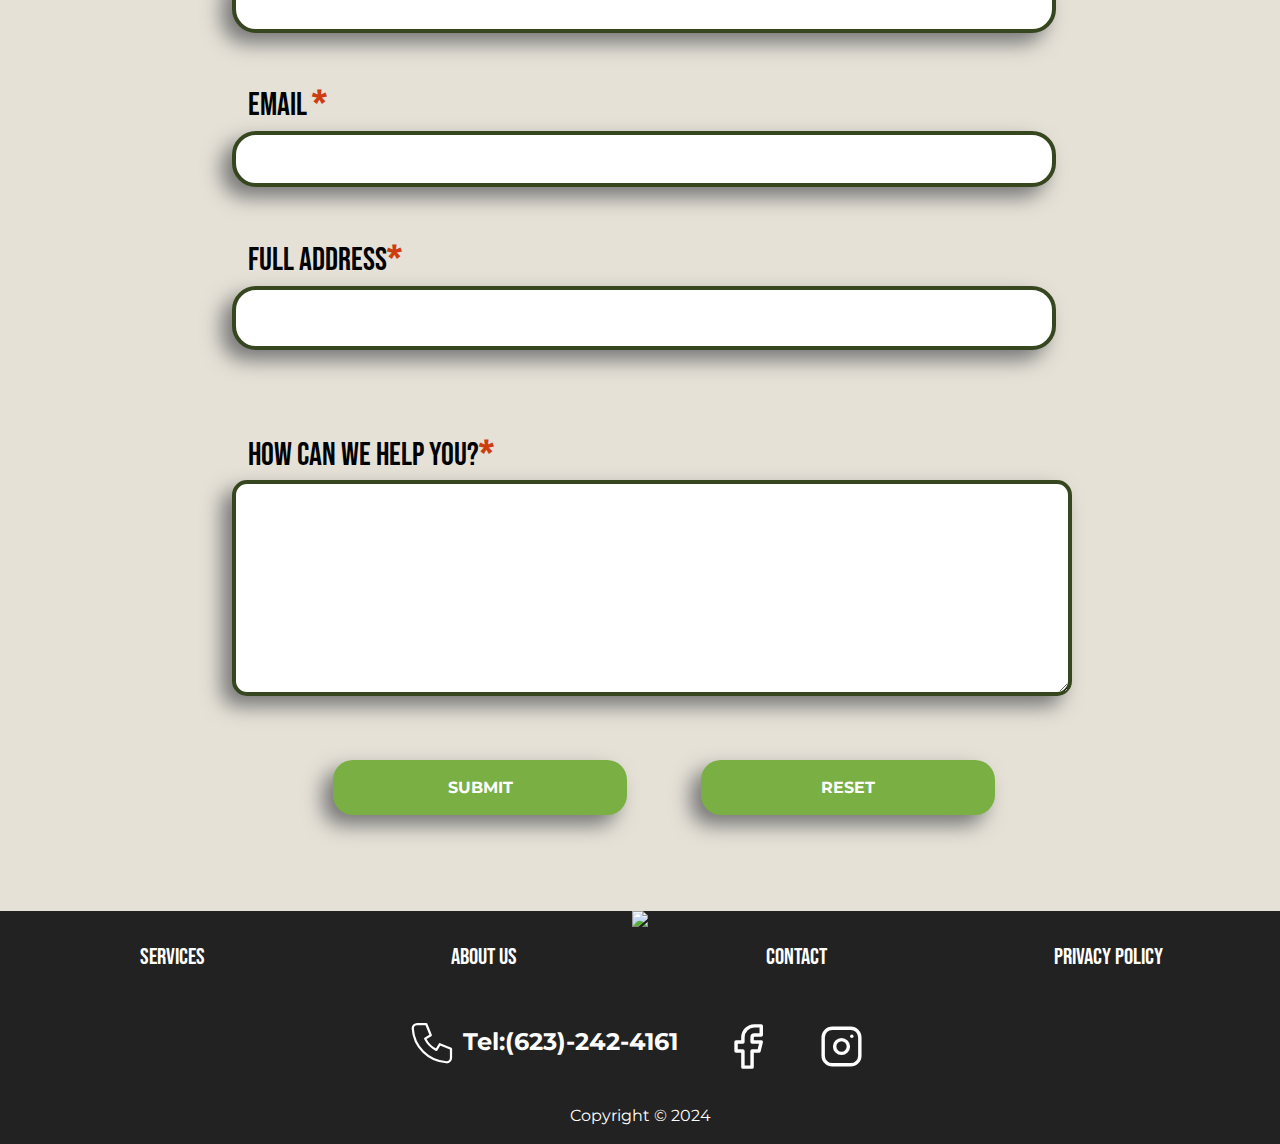
==== commit e5a2b7b2: "Logo" ====
--- a/index.html
+++ b/index.html
@@ -16,7 +16,7 @@
         <div id="top">
             <h1>AZ Landscaping</h1>  
             
-        <a href="index.html"><img src="logo.png"></a>
+        <a href="index.html"><img src="Logo.png"></a>
        
         
         <div class="number">
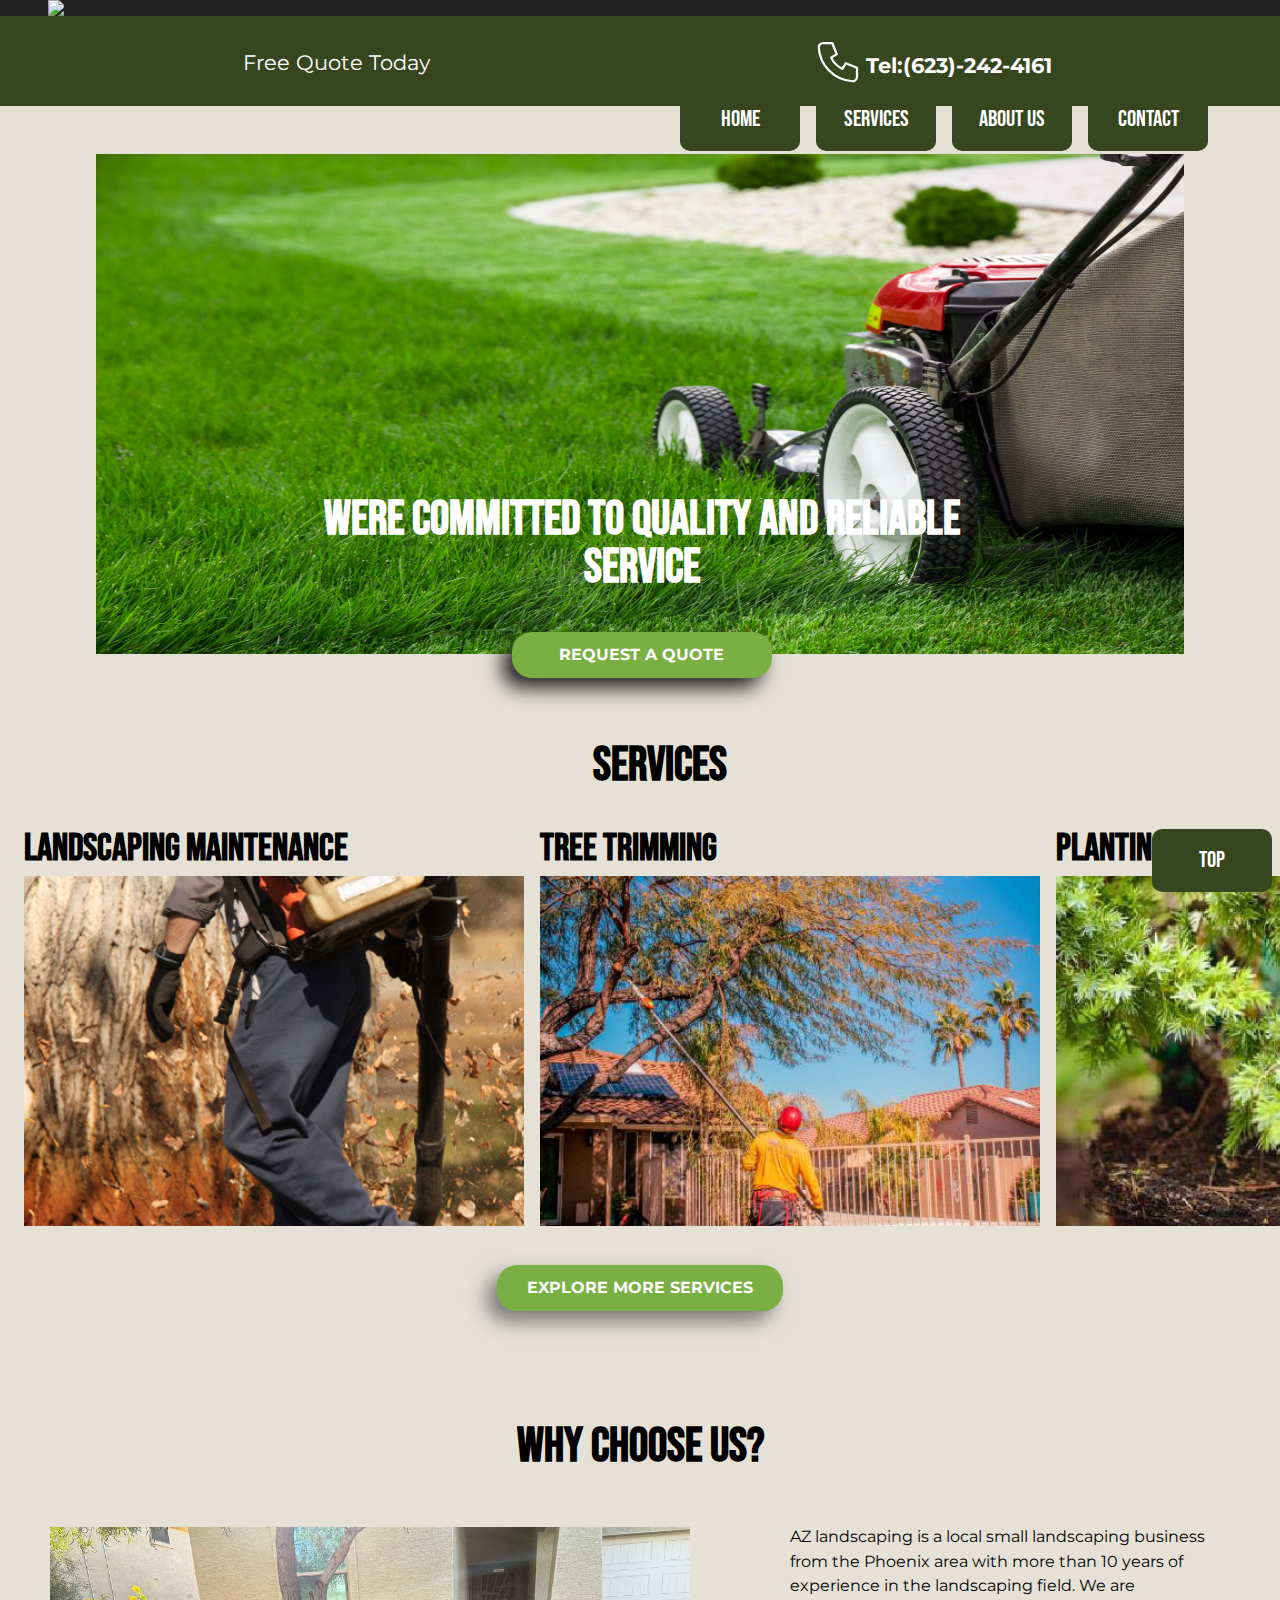
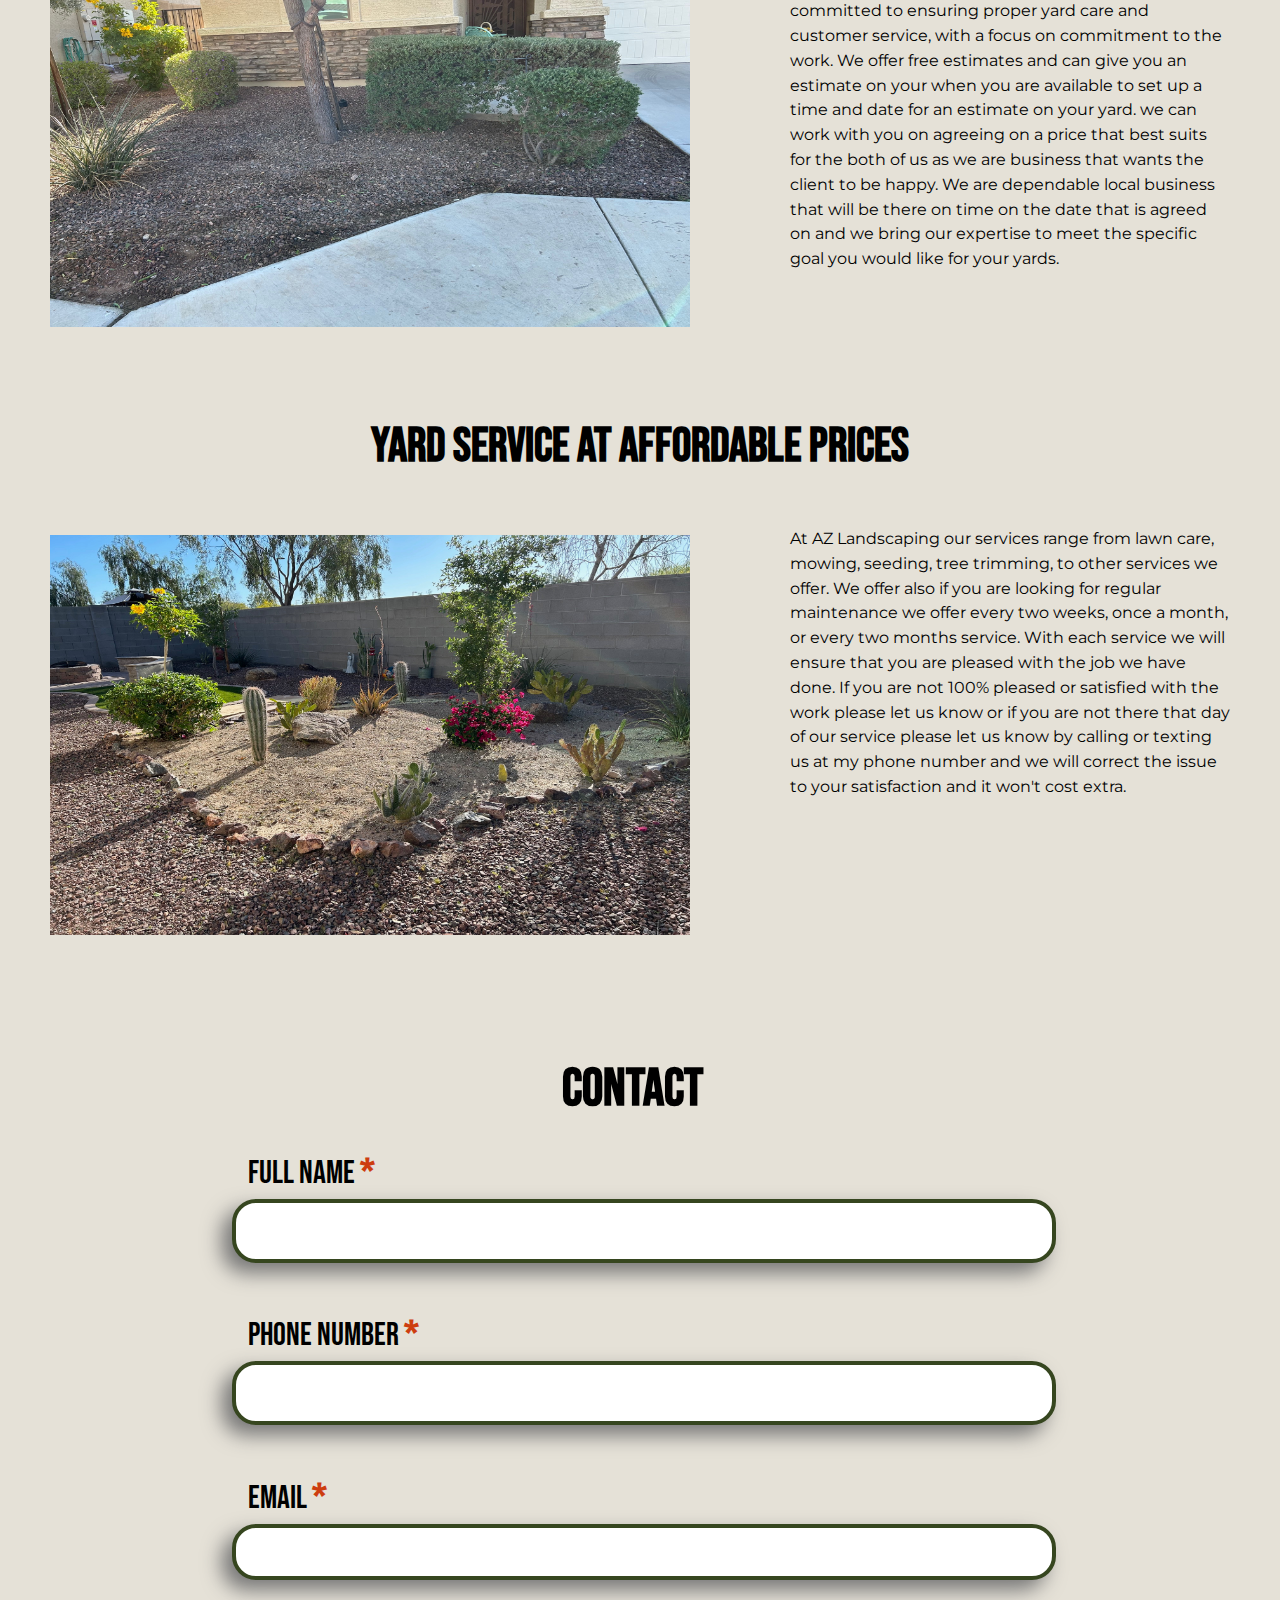
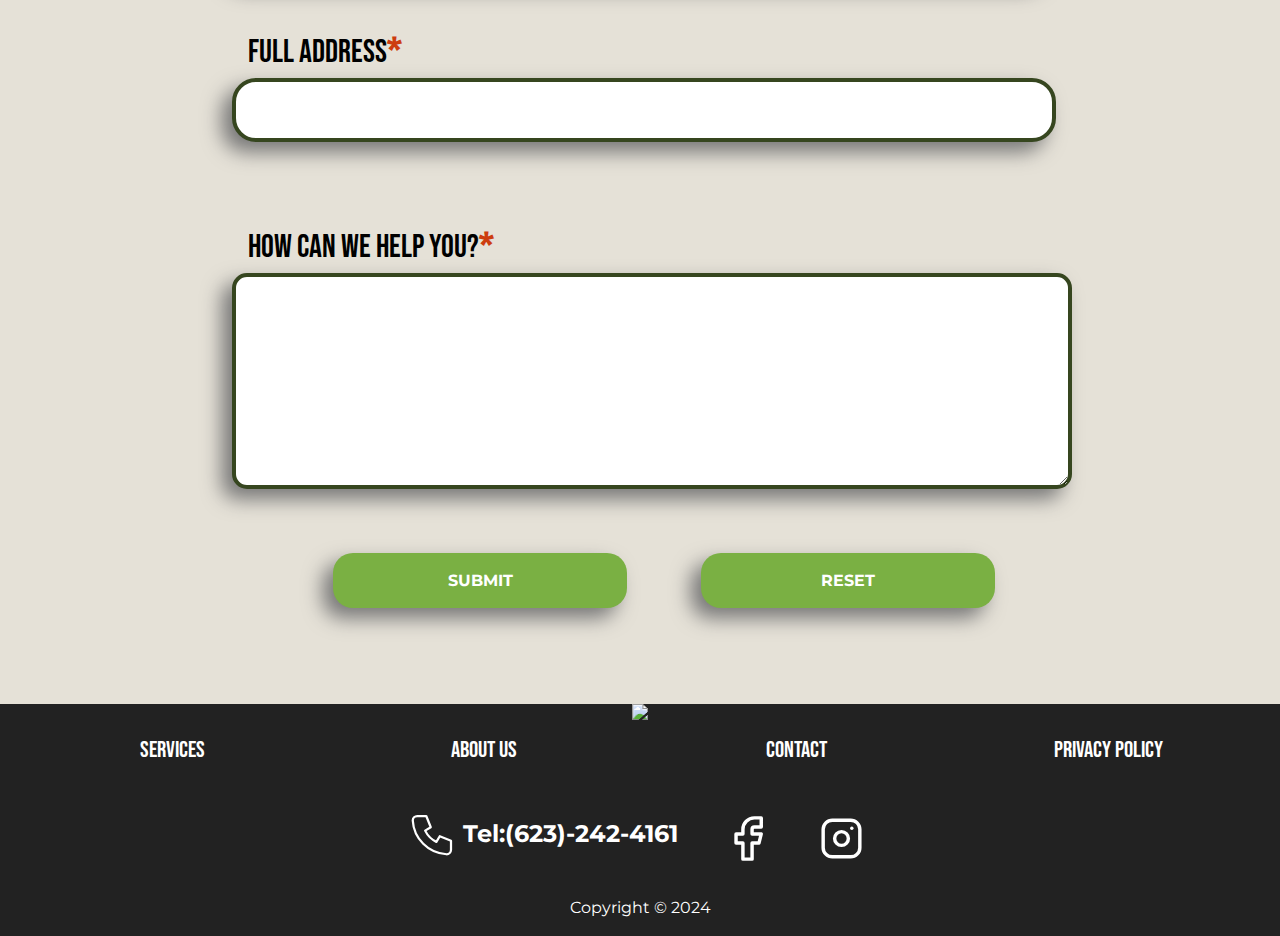
==== commit c3266da6: "Logo" ====
--- a/index.html
+++ b/index.html
@@ -16,7 +16,7 @@
         <div id="top">
             <h1>AZ Landscaping</h1>  
             
-        <a href="index.html"><img src="Logo.png"></a>
+        <a href="index.html"><img src="logo.png"></a>
        
         
         <div class="number">
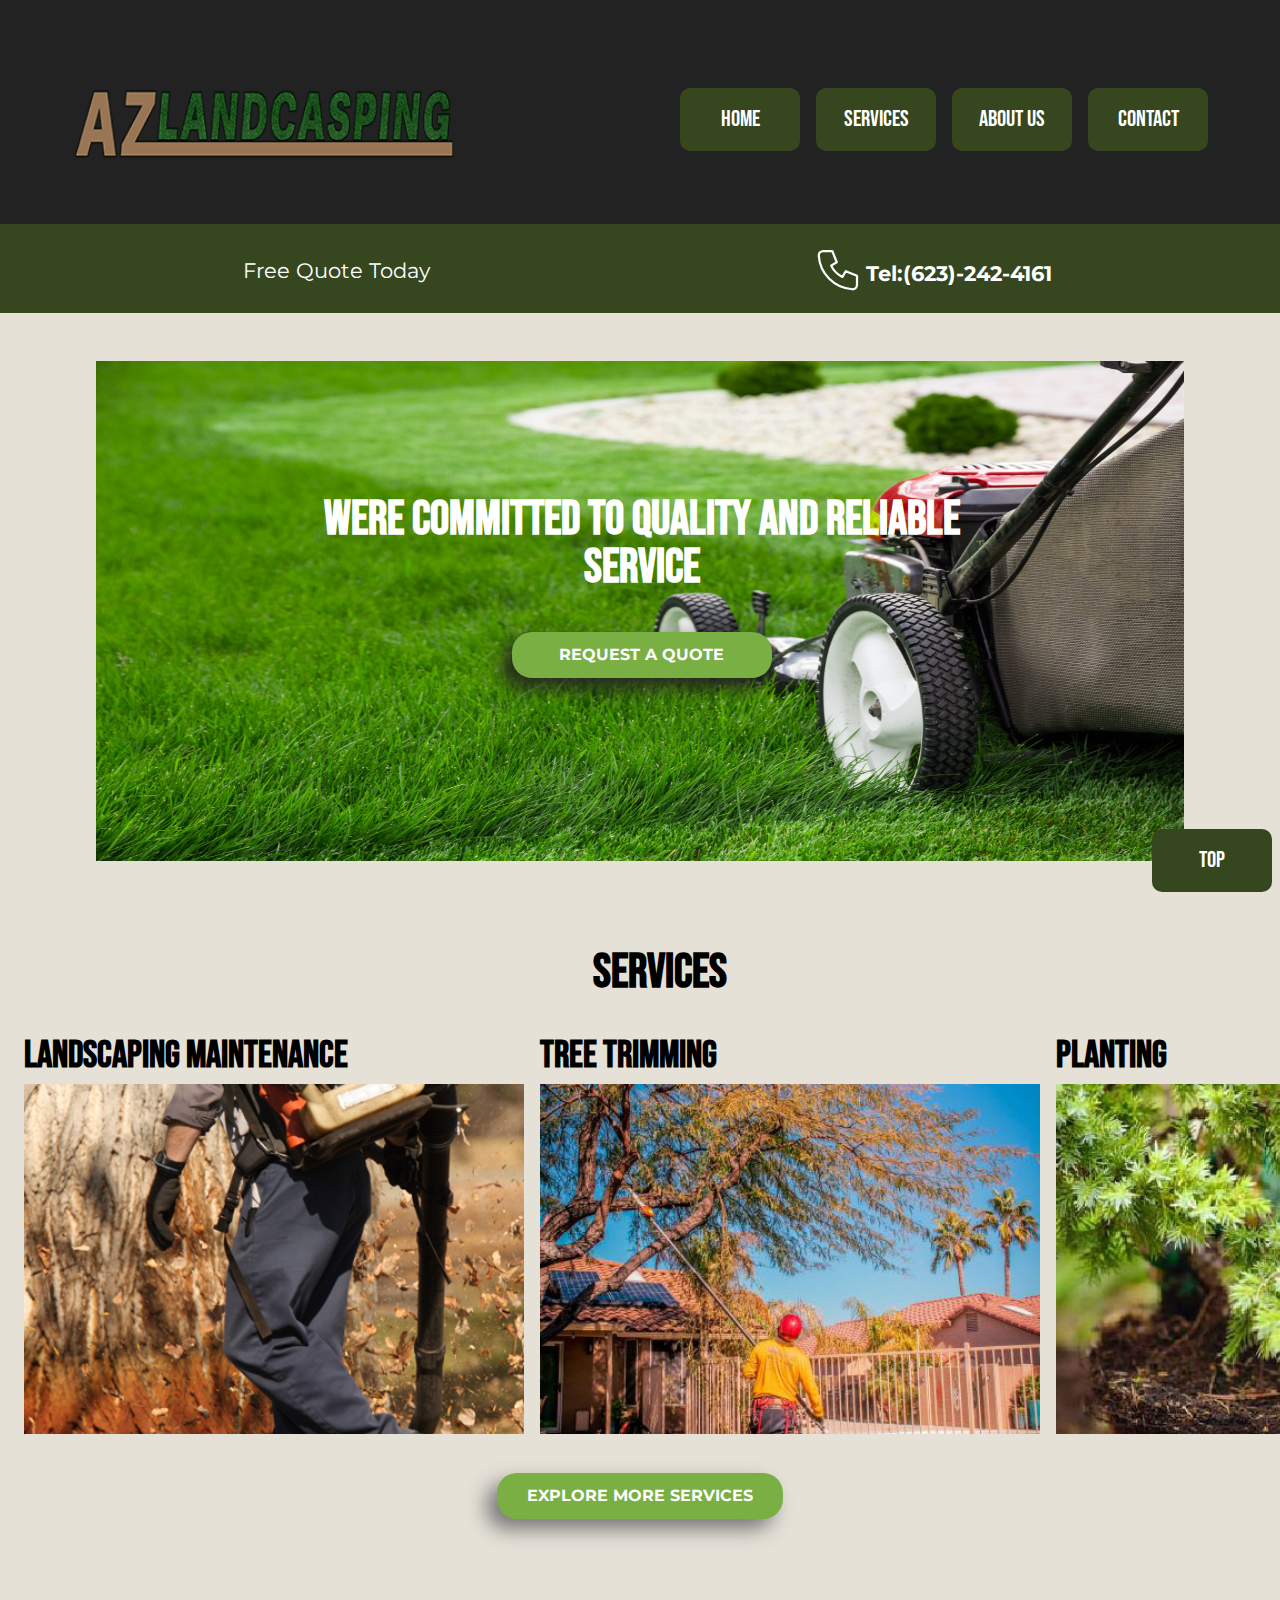
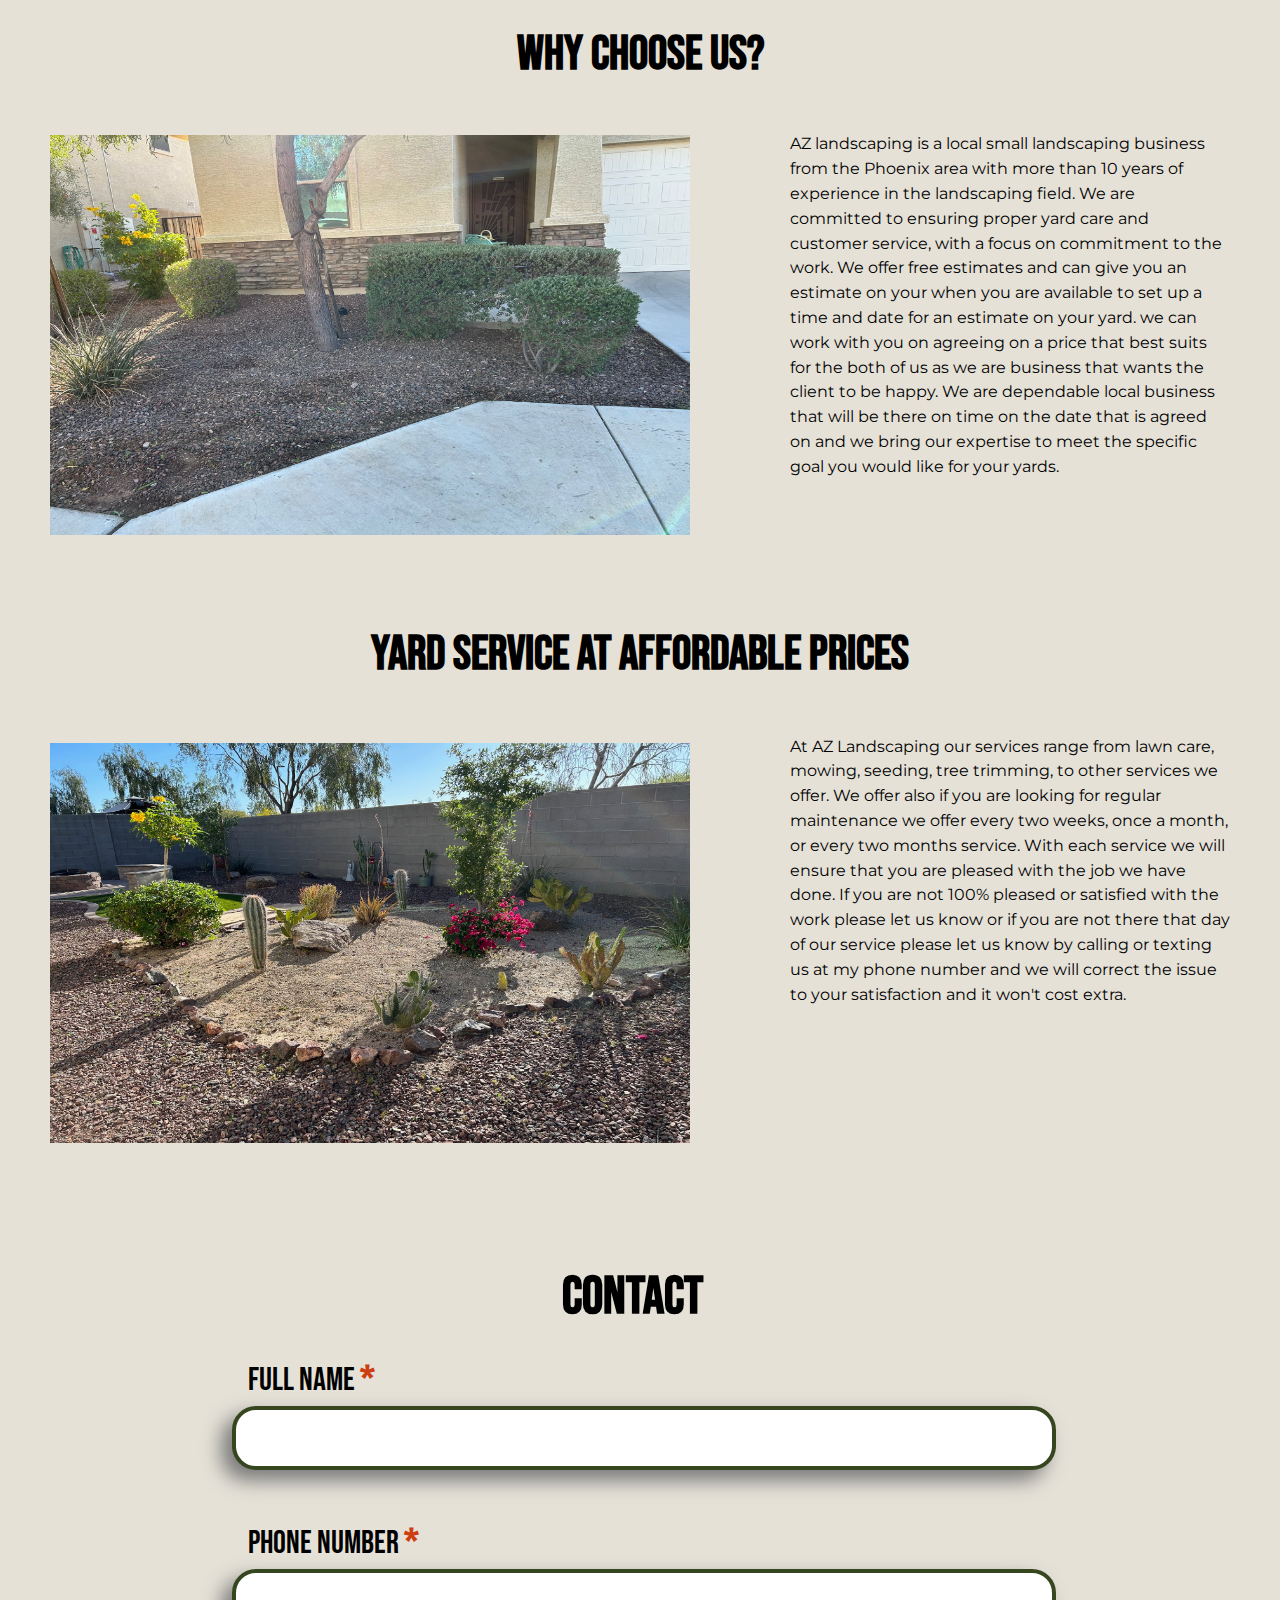
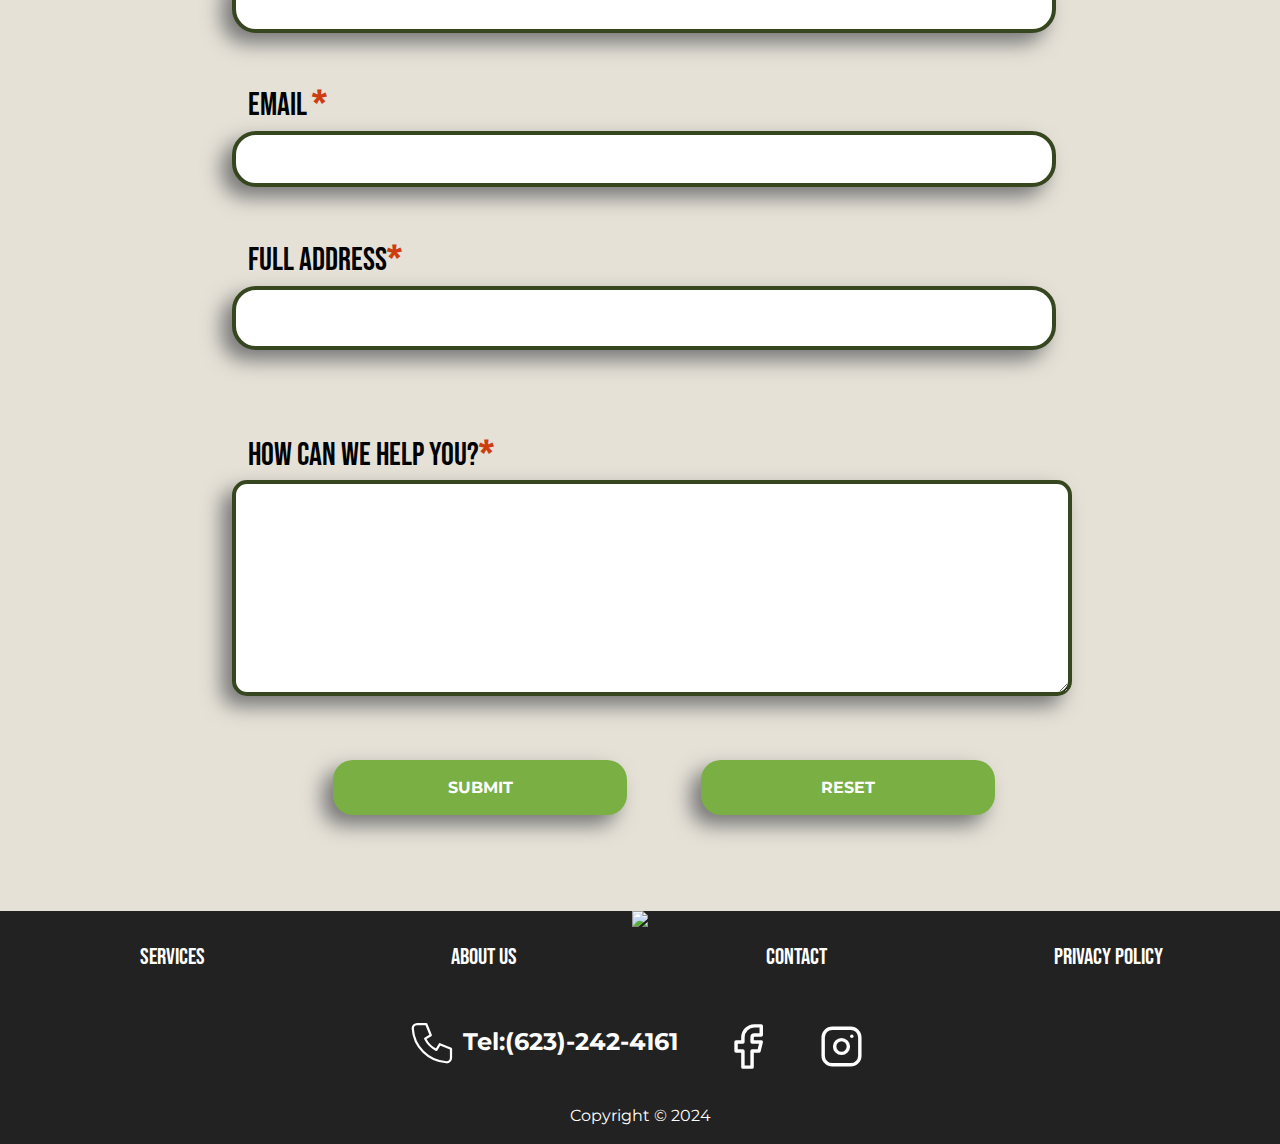
==== commit 7e186234: "Update index.html" ====
--- a/index.html
+++ b/index.html
@@ -16,7 +16,7 @@
         <div id="top">
             <h1>AZ Landscaping</h1>  
             
-        <a href="index.html"><img src="logo.png"></a>
+        <a href="index.html"><img src="Logo.png"></a>
        
         
         <div class="number">
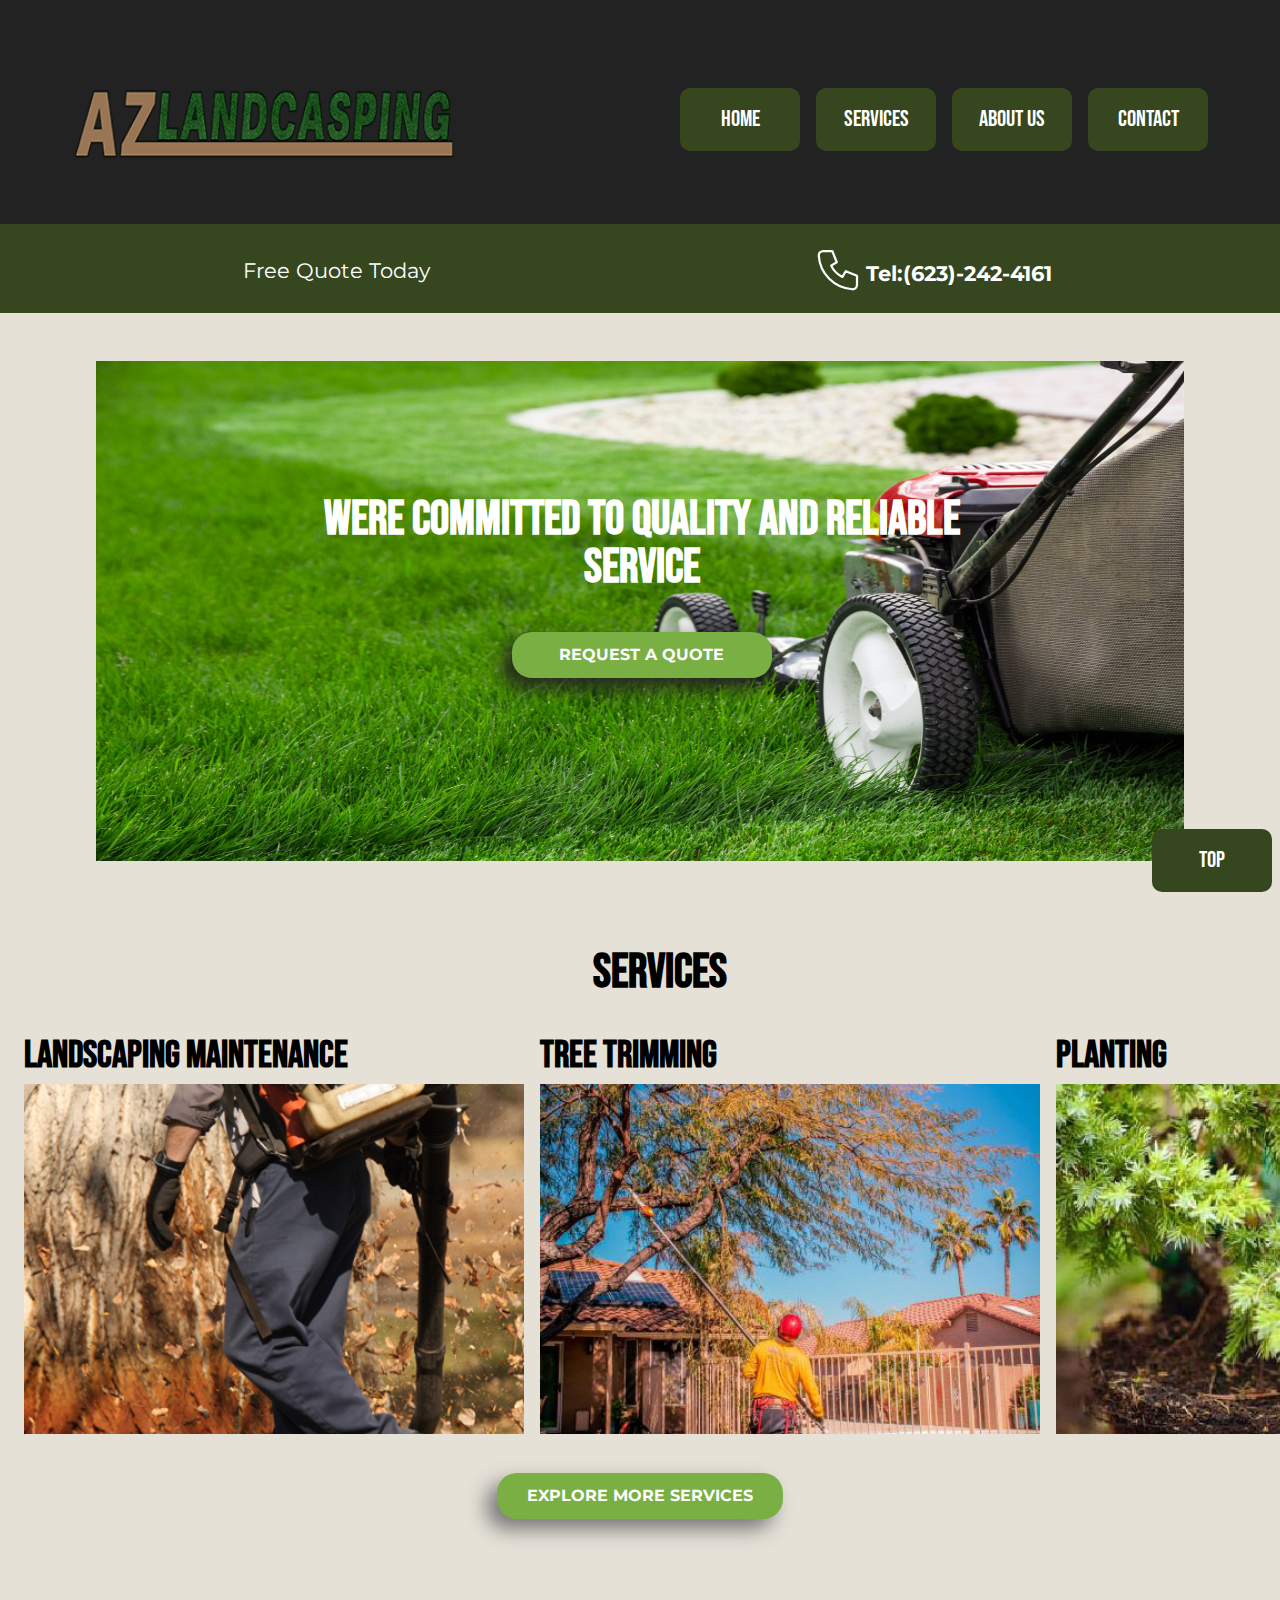
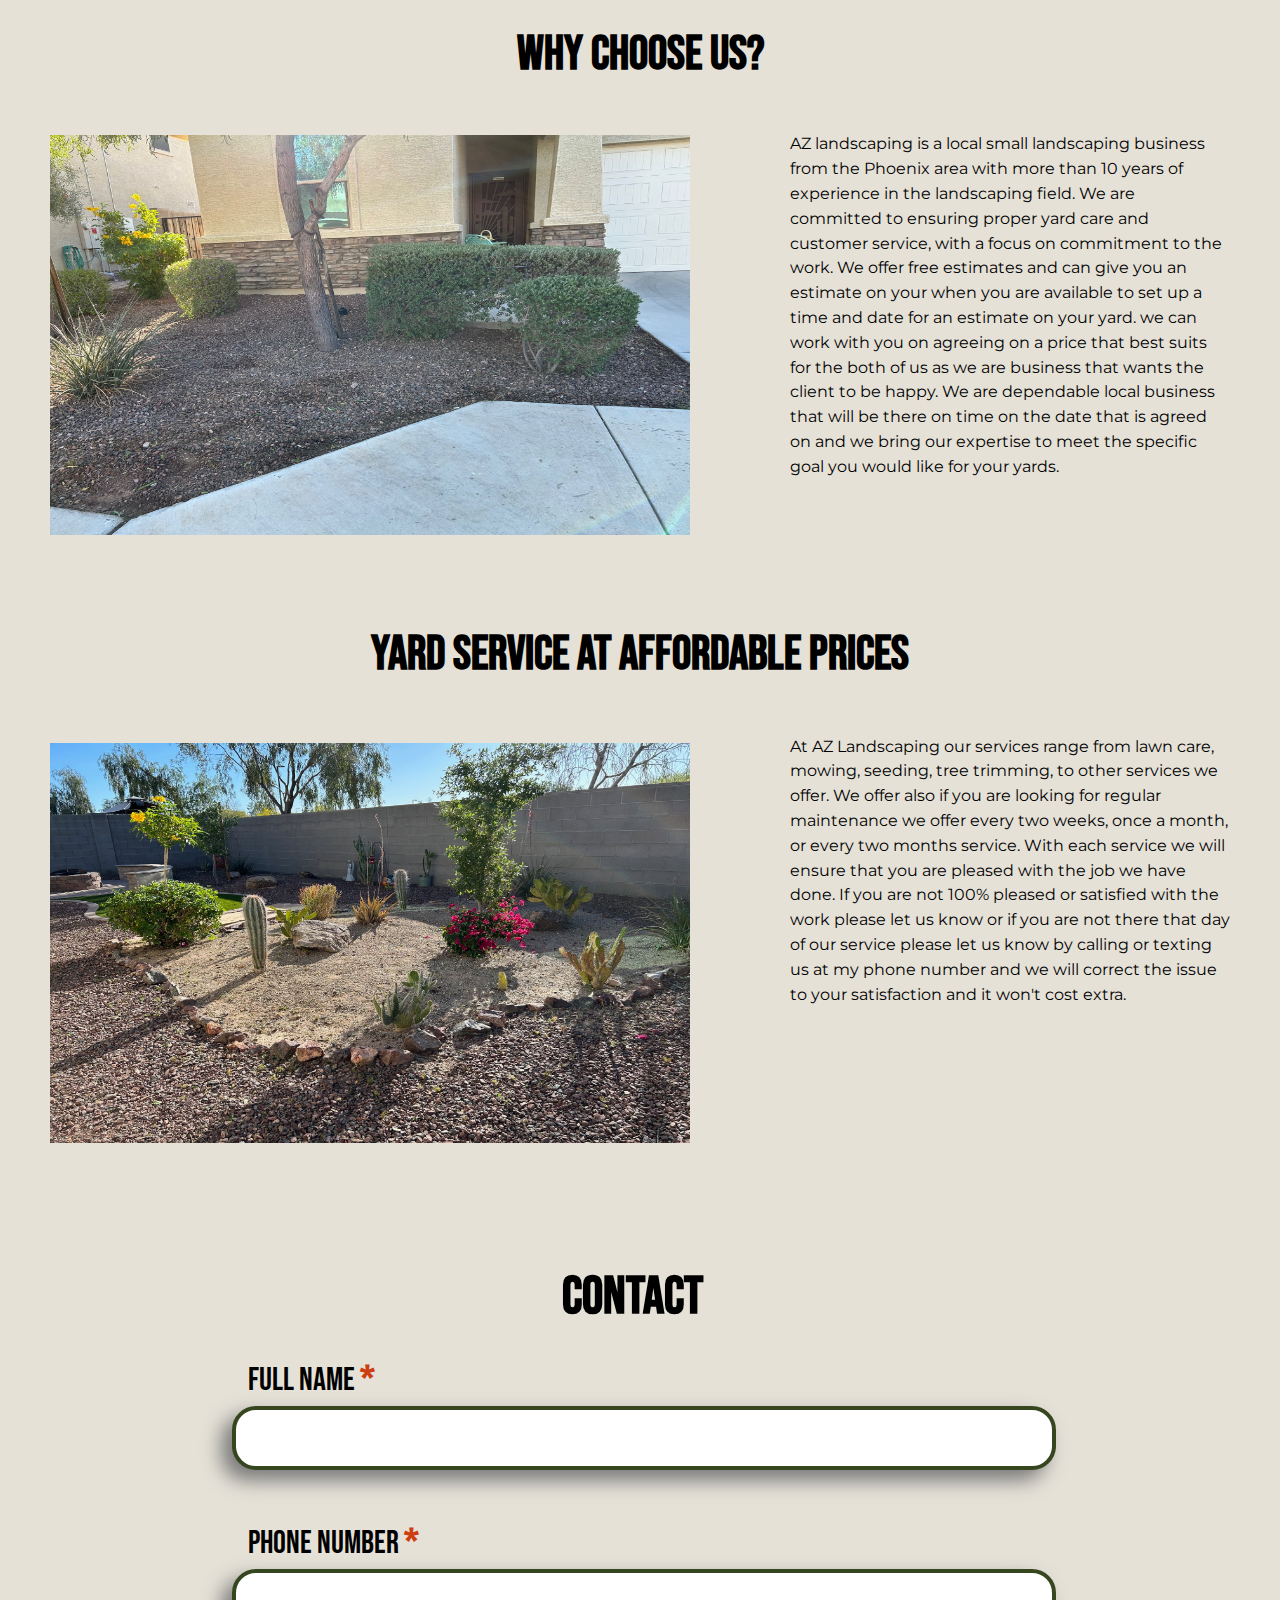
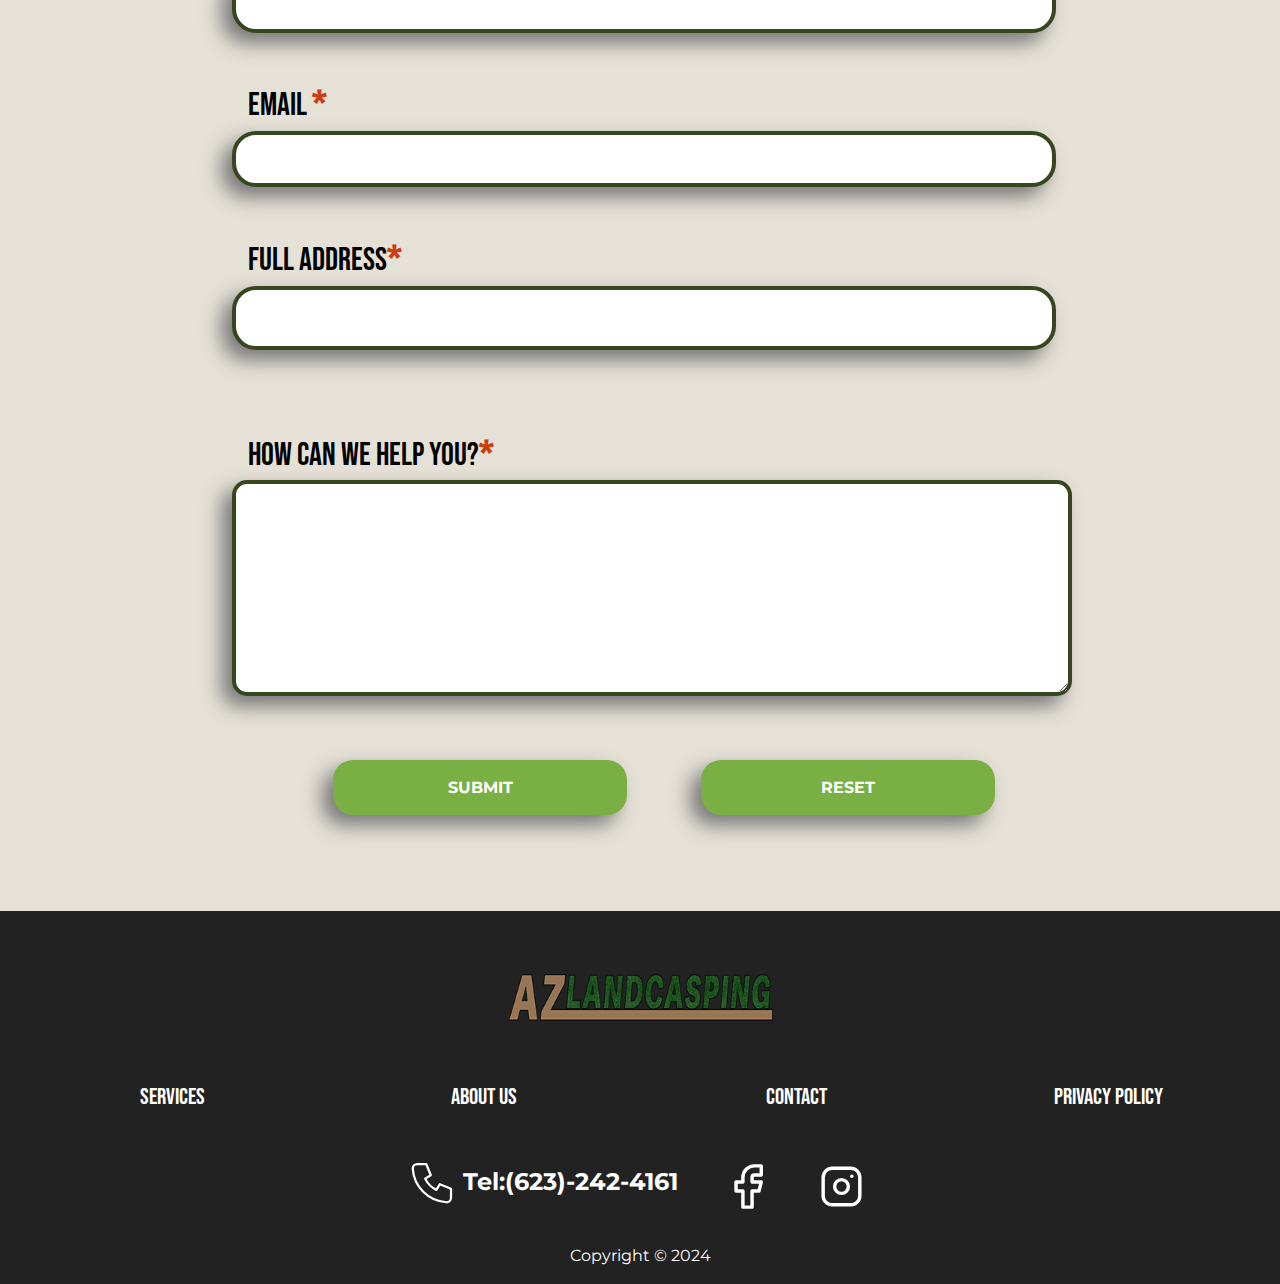
==== commit 33eaf355: "Updated Logo" ====
--- a/index.html
+++ b/index.html
@@ -136,7 +136,7 @@
         </section>
     </main>
     <footer>
-        <a href="index.html"><img src="logo.png"></a>
+        <a href="index.html"><img src="Logo.png"></a>
         <nav>
             <ul>
                 <li><a href="service.html">Services</a></li>
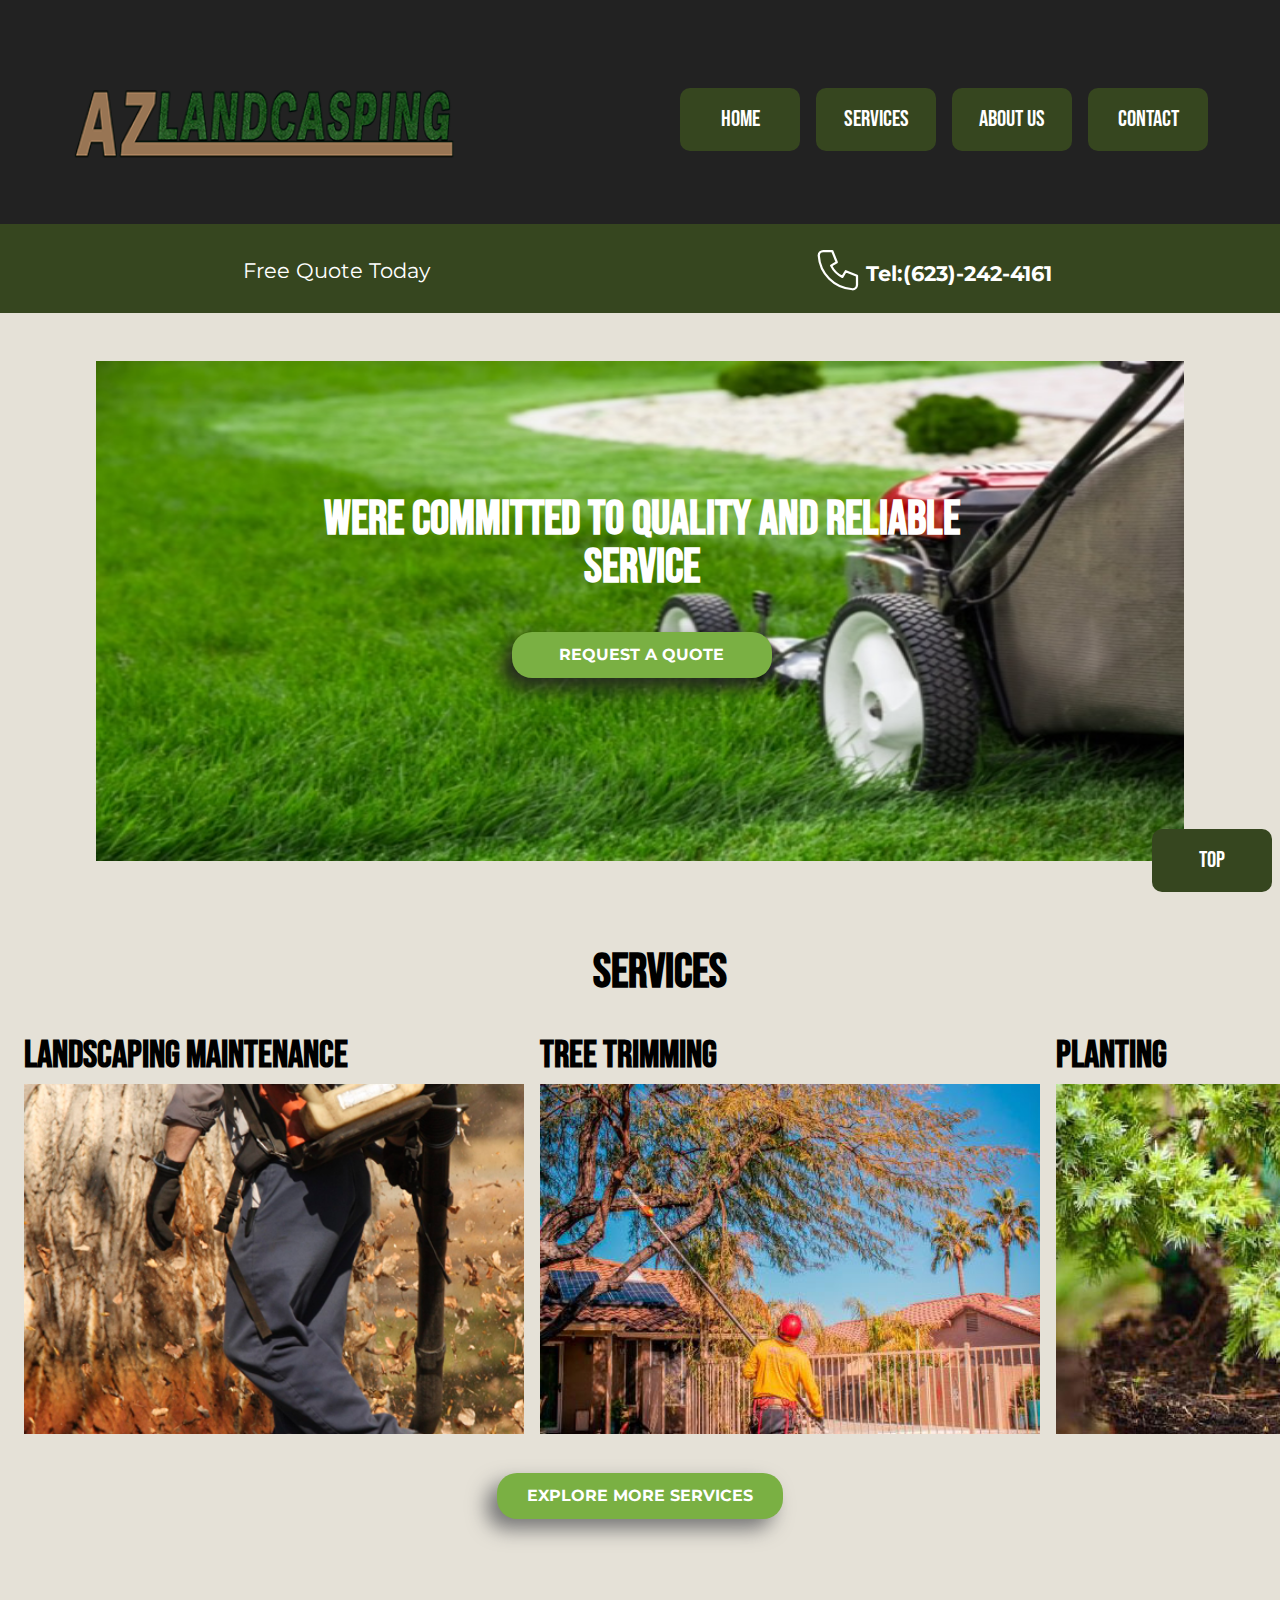
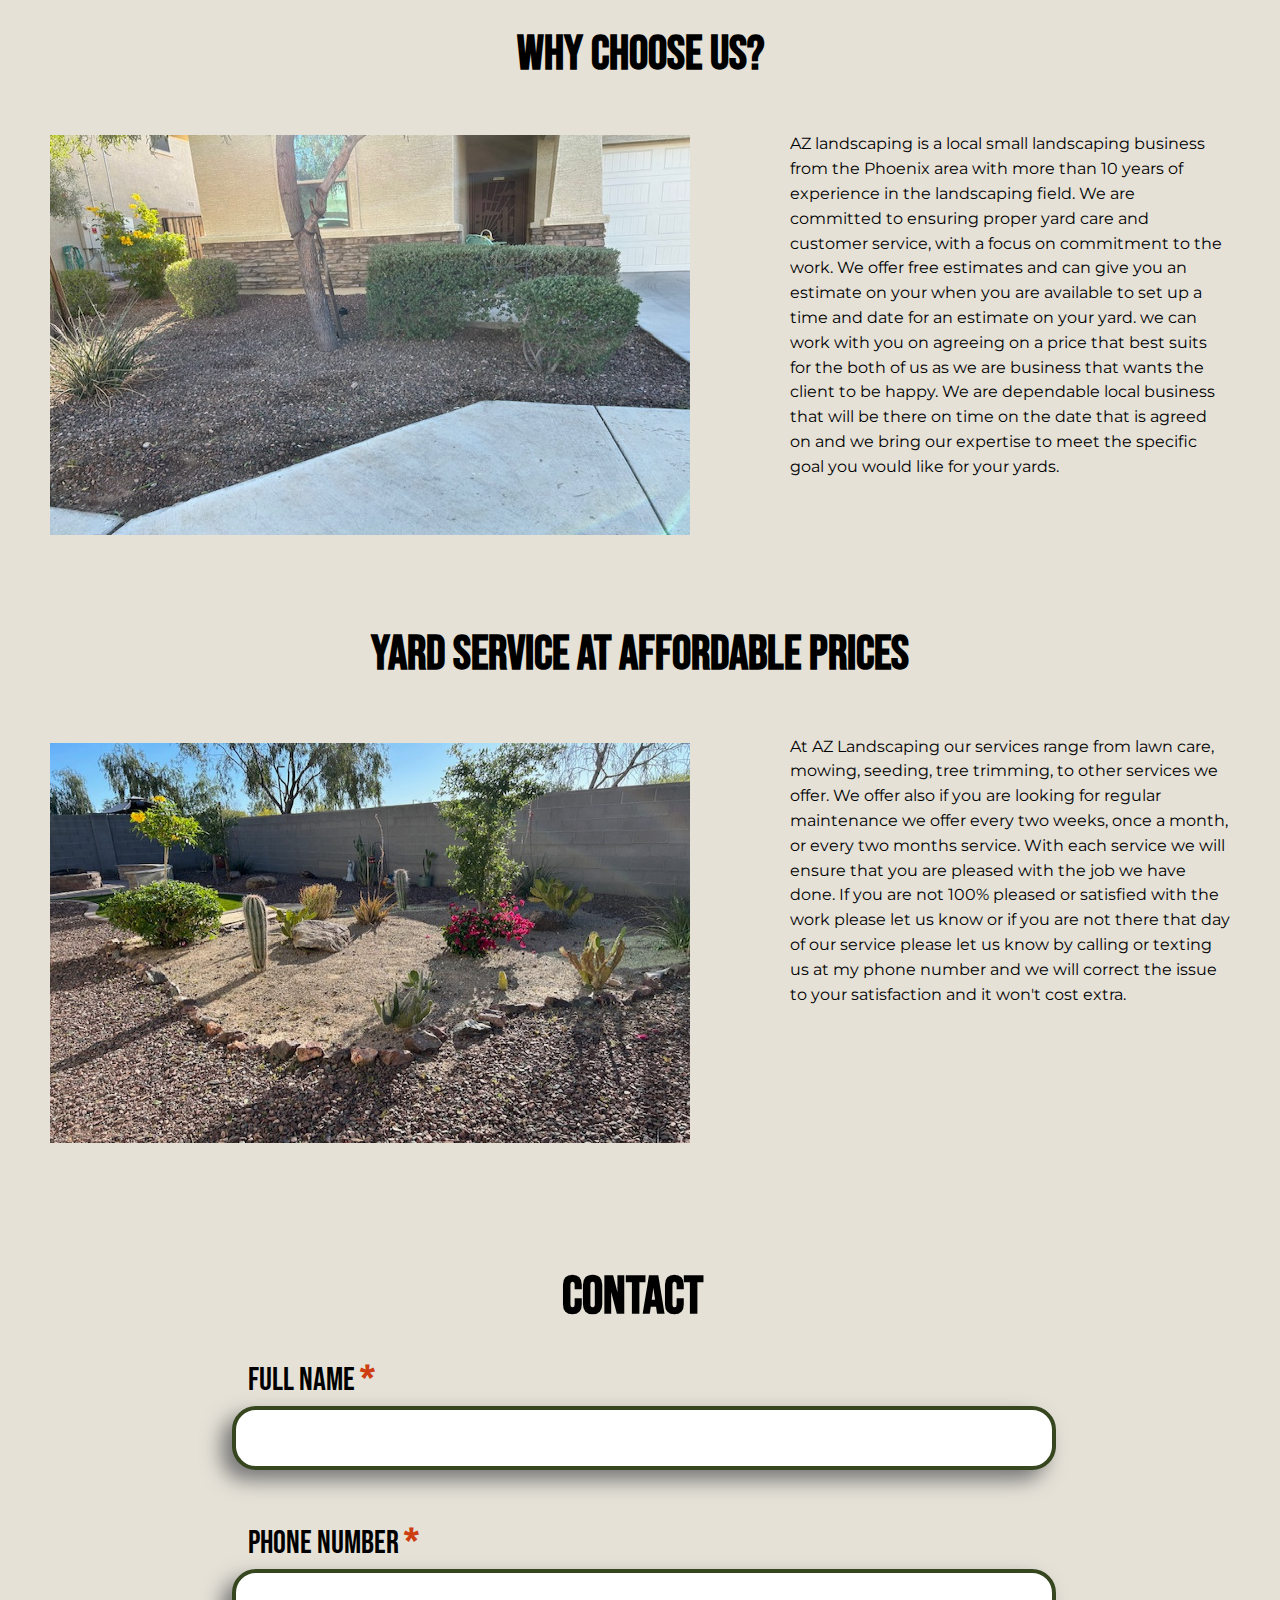
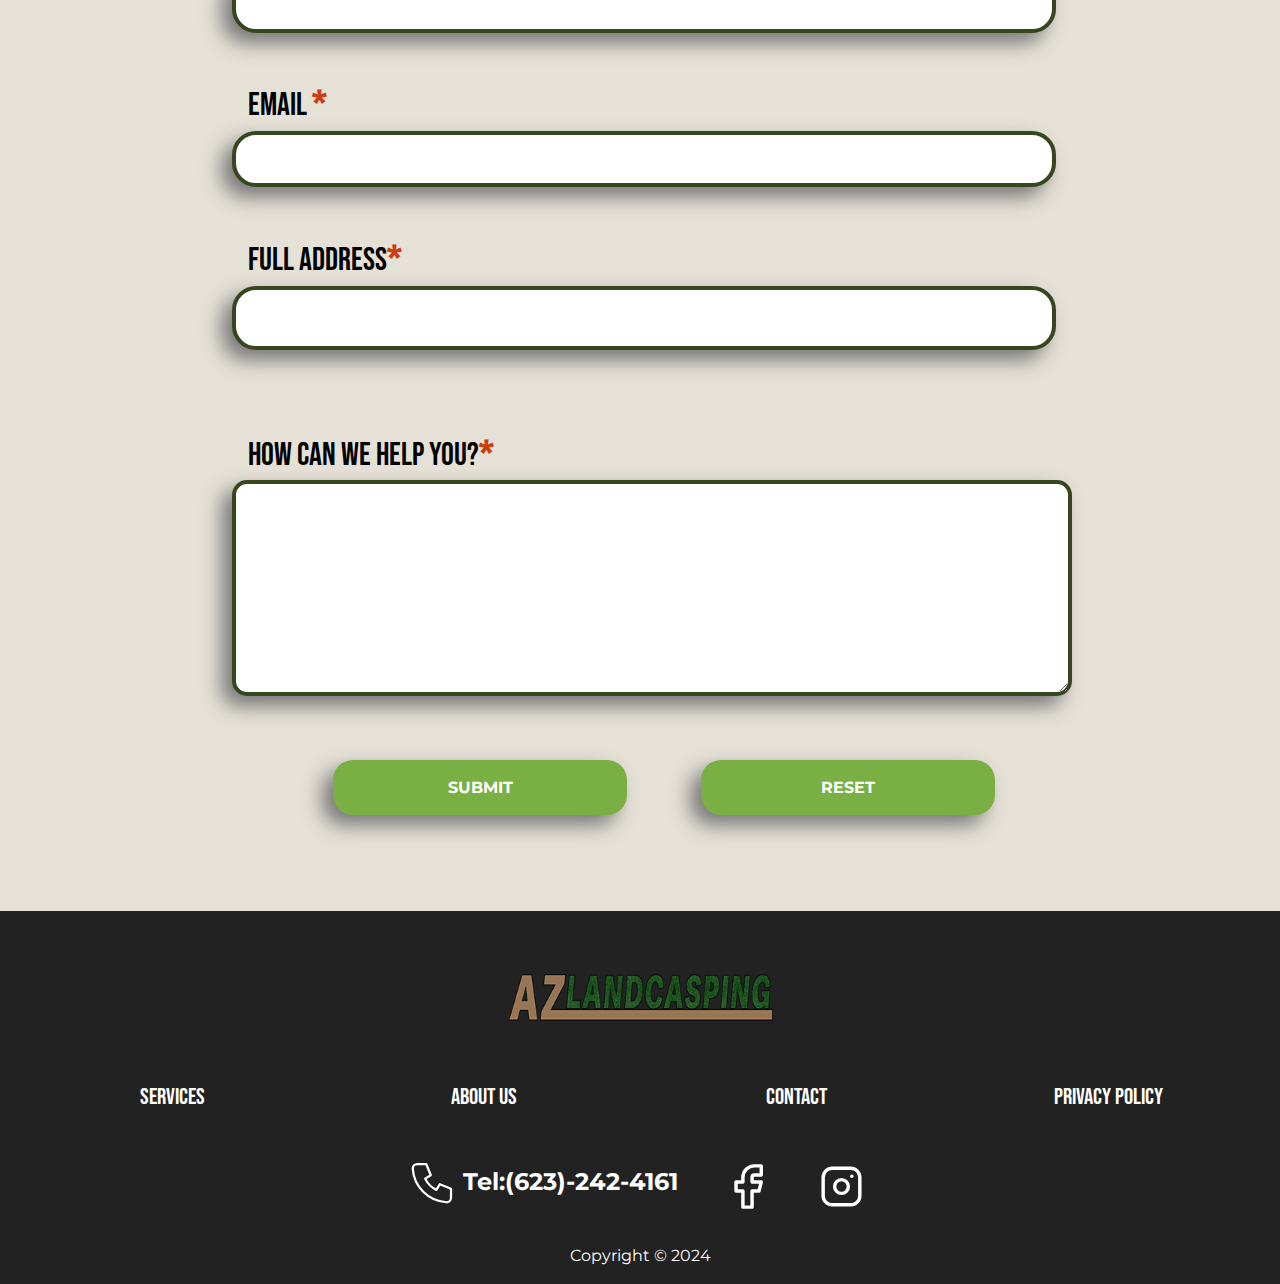
==== commit e7db297d: "udated size" ====
--- a/index.html
+++ b/index.html
@@ -43,7 +43,7 @@
     <main>
         <section class="main">
         <h2 class="sr-only">Were committed To Quality and Reliable Service</h2>
-        <img src="main.jpeg" alt="lawn maintenance">
+        <img src="main.JPG" alt="lawn maintenance">
         <div class="content">
         <h3 class="sr-onlys">Were committed To Quality and Reliable Service</h3>
         <a href="contact.html">Request a quote</a>
--- a/styles.css
+++ b/styles.css
@@ -114,6 +114,7 @@
     background-color: var(--dark-gray);
     margin: 0 auto;
     z-index: 3;
+    width: 100%;
   }
 
   header img{
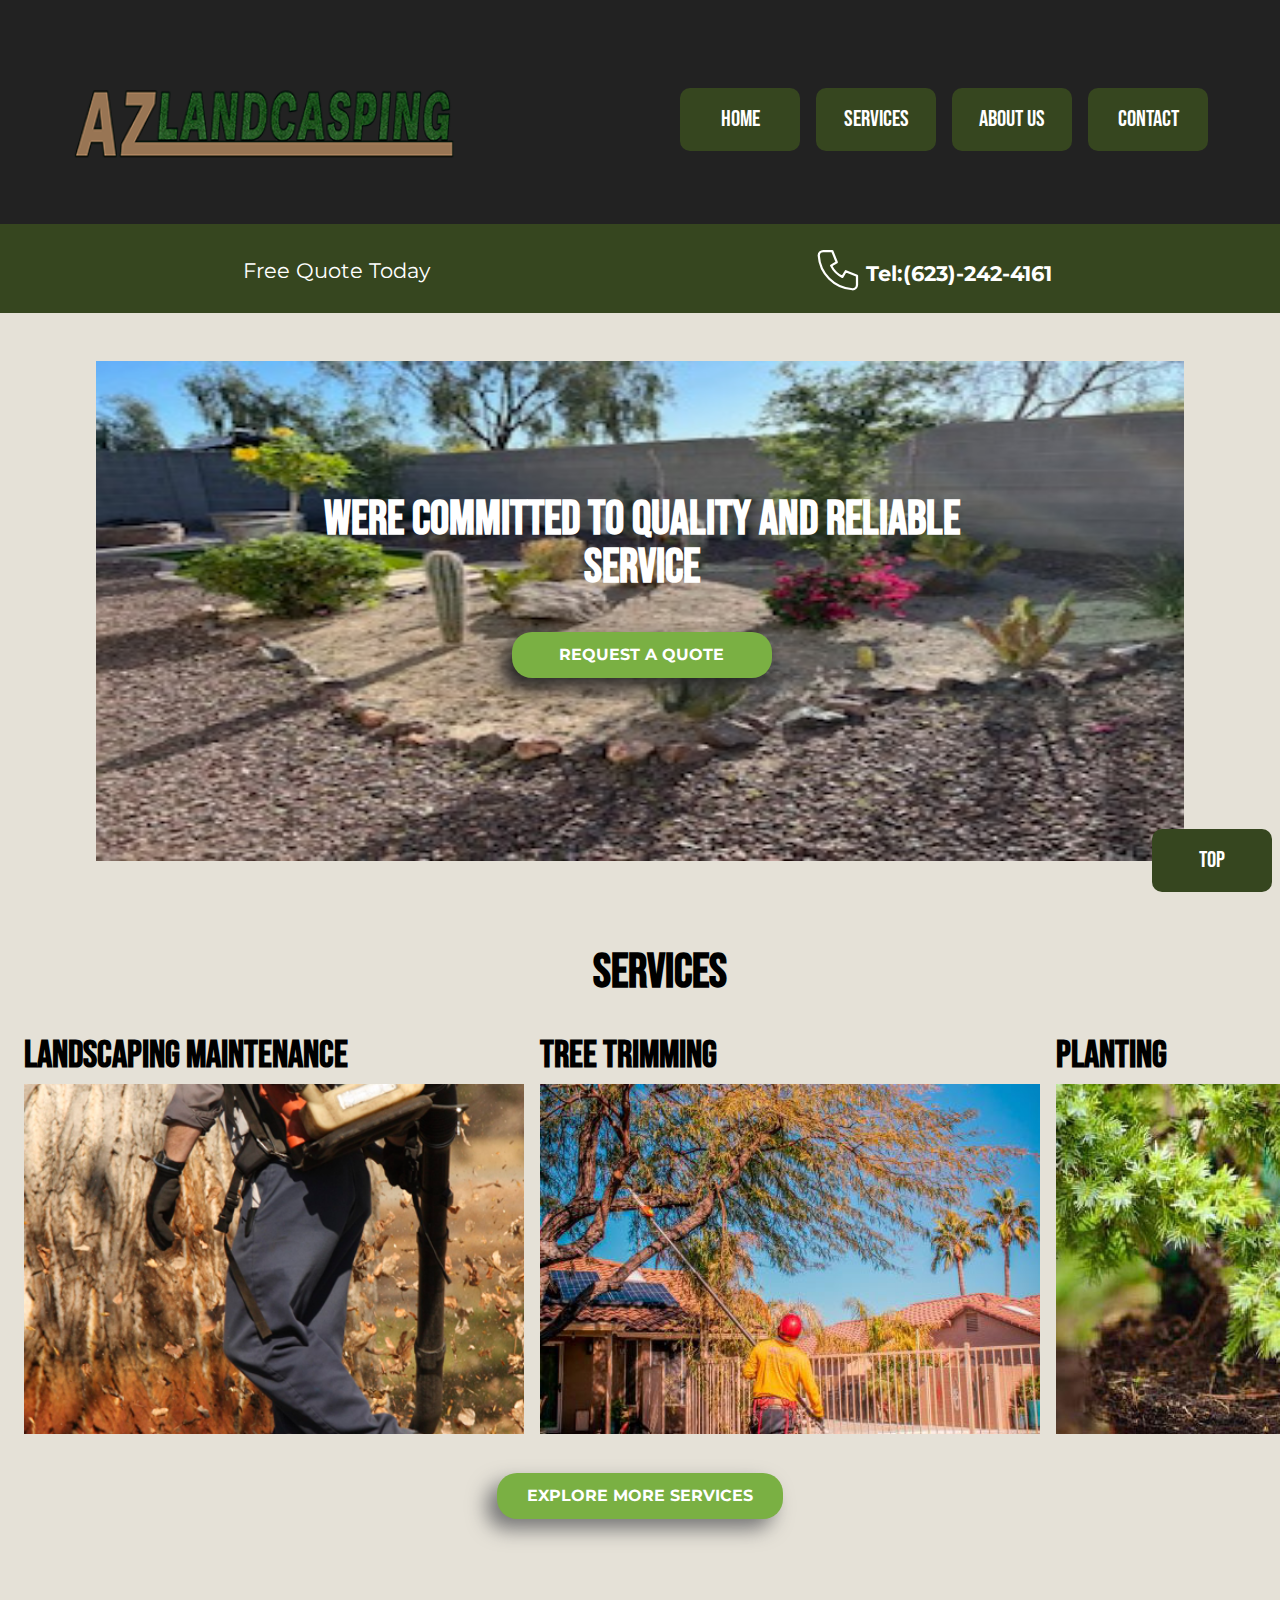
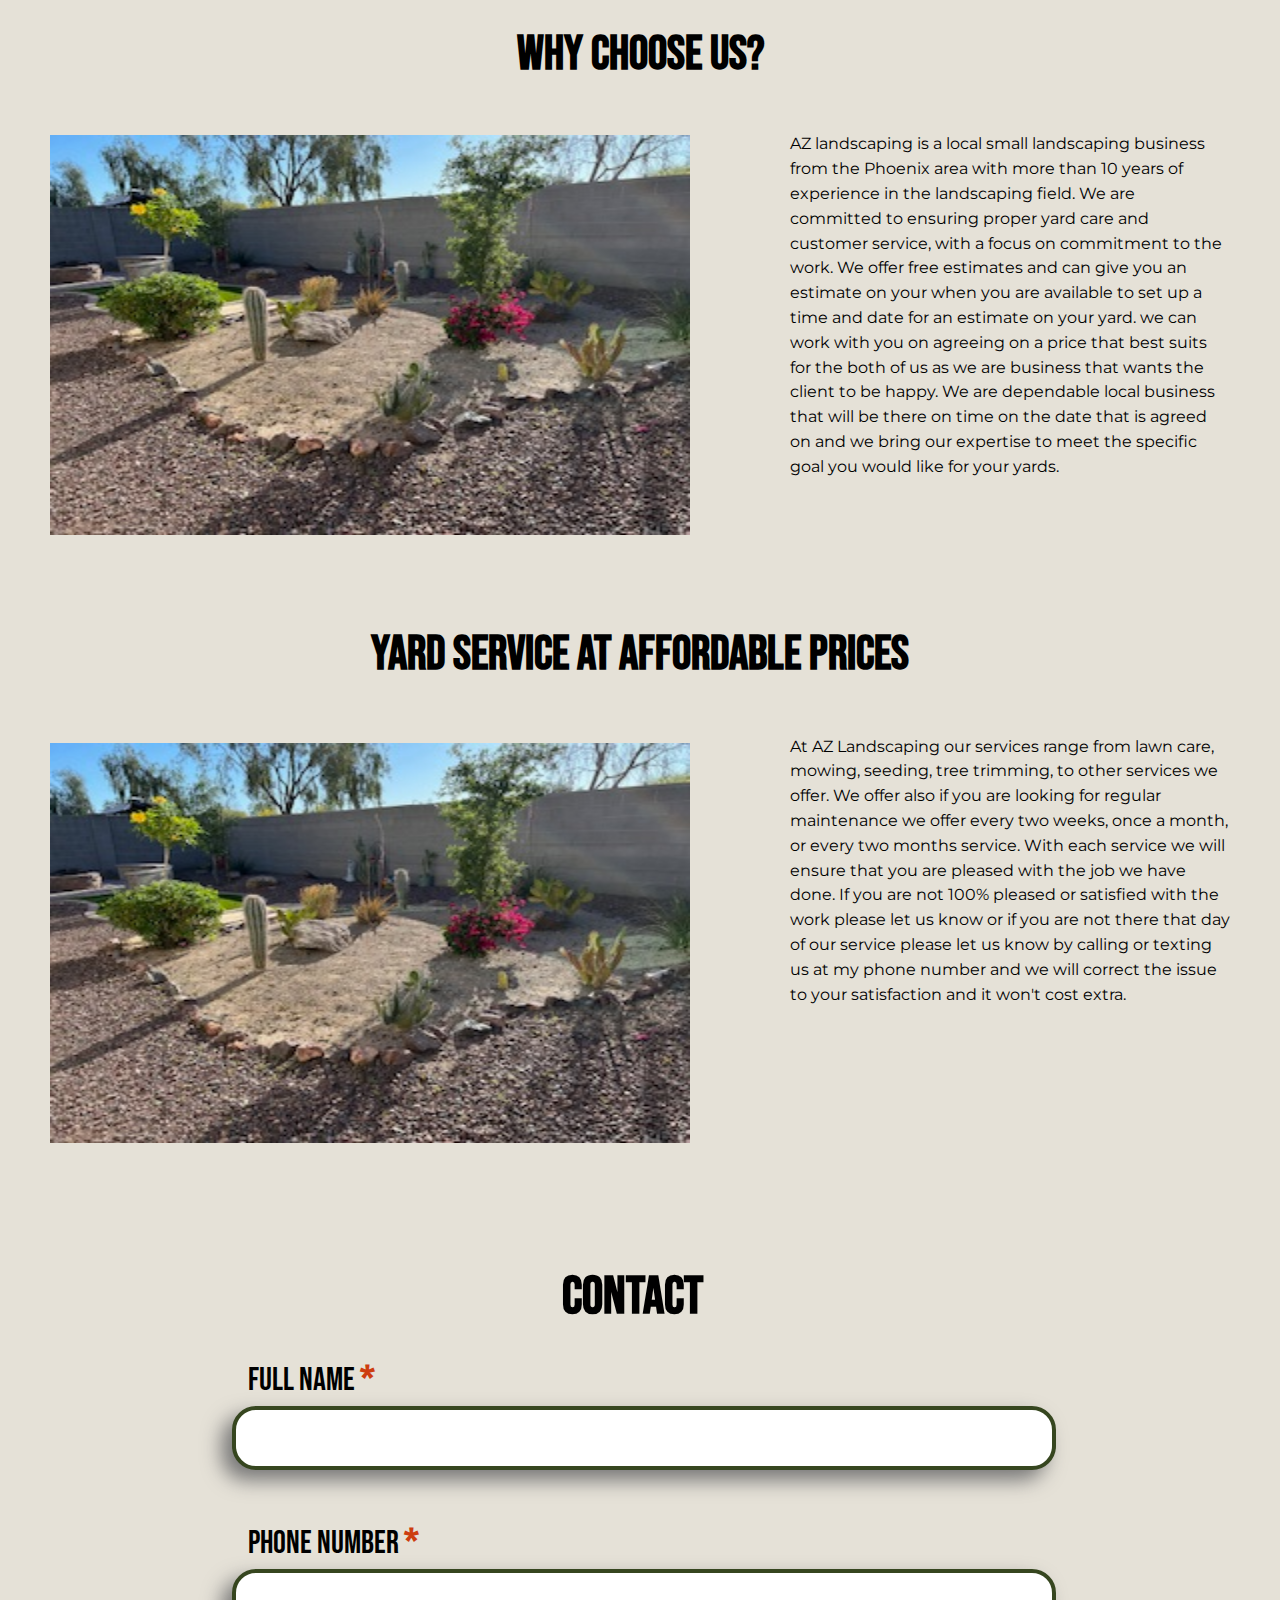
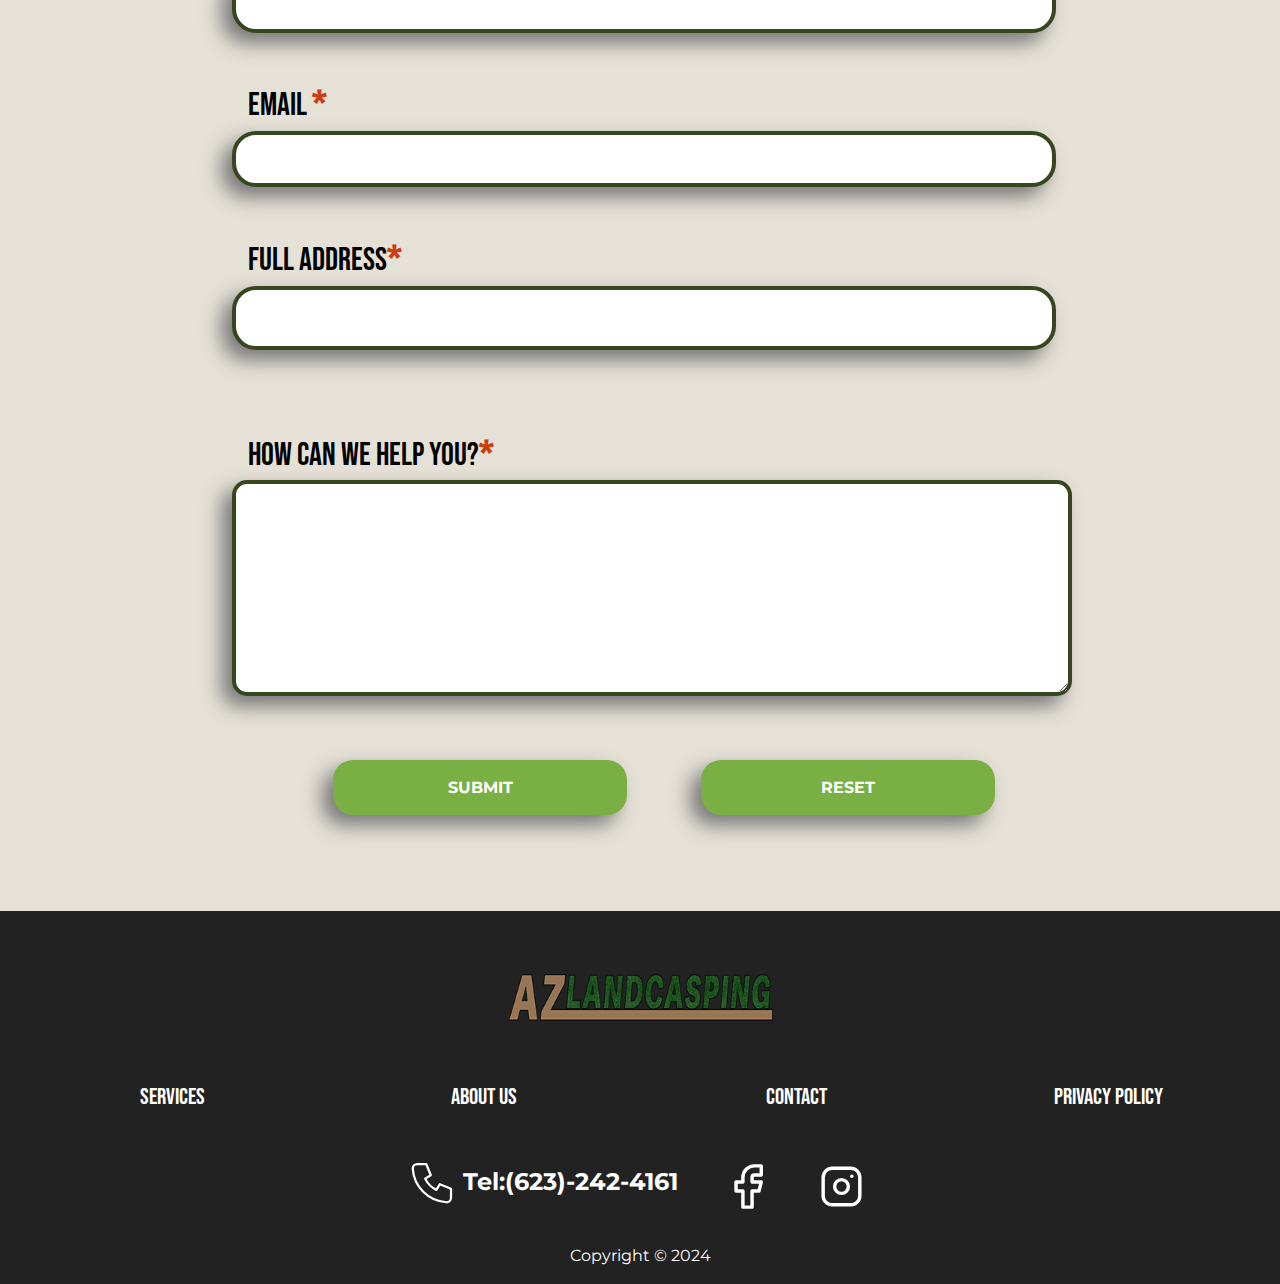
==== commit 9dc251ad: "ipdate" ====
--- a/index.html
+++ b/index.html
@@ -43,7 +43,7 @@
     <main>
         <section class="main">
         <h2 class="sr-only">Were committed To Quality and Reliable Service</h2>
-        <img src="main.JPG" alt="lawn maintenance">
+        <img src="garden.jpg" alt="lawn maintenance">
         <div class="content">
         <h3 class="sr-onlys">Were committed To Quality and Reliable Service</h3>
         <a href="contact.html">Request a quote</a>
@@ -82,7 +82,7 @@
         <section class="choose">
             <h3>Why Choose Us?</h3>
              <div class="flex">
-            <img src="frontyard.jpg" alt="desert plants and landscape">
+            <img src="garden.jpg" alt="desert plants and landscape">
             <p>AZ landscaping is a local small landscaping business from the Phoenix area with more than 10 years of experience in the landscaping field. We are committed to ensuring proper yard care and customer service, with a focus on commitment to the work. We offer free estimates and can give you an estimate on your when you are available to set up a time and date for an estimate on your yard. we can work with you on agreeing on a price that best suits for the both of us as we are business that wants the client to be happy. We are dependable local business that will be there on time on the date that is agreed on and we bring our expertise to meet the specific goal you would like for your yards. </p>
             </div>
     
--- a/styles.css
+++ b/styles.css
@@ -122,6 +122,7 @@
     display: block;
     margin-left: auto;
     margin-right: auto;
+    width: 200px;
   }
   .header nav{
     position: absolute;
@@ -276,6 +277,7 @@
     margin-right: auto;
     padding-bottom: 1rem;
     padding-top: 1rem;
+    width: 100%;
 }
 .main h2{
     text-align: center;
@@ -295,6 +297,11 @@
     margin-right: auto;
     padding-bottom: 2rem;
     padding-top: 3rem;
+    width: 100%;
+}
+
+.main h3{
+    display: none;
 }
 
 .main a{
@@ -389,6 +396,7 @@
     margin-right: auto;
     padding-bottom: 1rem;
     padding-top: 2rem;
+    width: 100%;
 }
 
 .choose h3{
@@ -434,7 +442,7 @@
 }
 
 form{
-    width: 400px;
+   
     margin: 0 auto;
     font-size: 1.1rem;
     display: block;
@@ -590,7 +598,6 @@
     border-radius: 15px;
     outline: none;
     box-shadow: -10px 10px 20px var(--dk-med-gray);
-    width: 400px;
     background-color: var(--white);
   }
   .mess{
@@ -787,6 +794,10 @@
     margin: 0 auto;
     font-size: 2.7em;
 }
+
+.maint img{
+    width: 350px;
+}
 .sections h3{
     text-align: center;
 }
@@ -890,13 +901,14 @@
   }
   
 
-@media screen and (min-width: 500px){
+@media screen and (min-width: 375px){
    
     .scroll img{
         width: 400px;
         height: 300px;
     }
-
+    
+    
     .scroll h3{
         font-size: 2.2em;
     }
@@ -931,11 +943,11 @@
     }
 
     .main a{
-        width:30%;
+        width:50%;
     }
     
     .service a{
-        width:30%;
+        width:50%;
     }
 
     .choose{
@@ -953,13 +965,15 @@
 
     .choose p{
         line-height: 1.45;
-        max-width: 50ch;
-        padding: 0.5rem 0;
+        max-width: 80ch;
+        padding-left: 1.5rem;
+        padding-right: 1rem;
       }
       .green p{
         line-height: 1.45;
-        max-width: 50ch;
-        padding: 0.5rem 0;
+        max-width: 80ch;
+        padding-left: 1.5rem;
+        padding-right: 1rem;
       }
 
       
@@ -990,12 +1004,14 @@
      .mains img{
         padding-bottom: 1.2rem;
         padding-top: 1rem;
-        width: 350px;
-        height: 220px;
+        width: 200px;
+        height: 200px;
     }
     .mains p{
         margin: 0 auto;
-        text-align: center
+        text-align: center;
+        padding-left: 1.5rem;
+        
     }
 
     .services{
@@ -1004,11 +1020,11 @@
      
     .trees, .removal, .plantings, .palms, .mowings, .removals, .spreads, .seeds, .sprays,.regular, .irrigations{
         padding: 1rem;
-        width: 70%;
-        height: 600px;
+        width: 80%;
+        height: 650px;
     }
     .mains a{
-        width: 30%;
+        width: 50%;
     }
     .experience{
         line-height: 1.35;
@@ -1050,6 +1066,10 @@
     .cityone svg{
         right: 105px;
         bottom: 85px;
+    }
+
+    textarea{
+        width: 270px;
     }
 }
 
@@ -1152,6 +1172,7 @@
         margin: 0 auto;
         font-size: 3em;
         padding-bottom: 2.5rem;
+        display: block;
     }
     .main a{
         box-shadow: -10px 10px 20px var(--dark-gray);
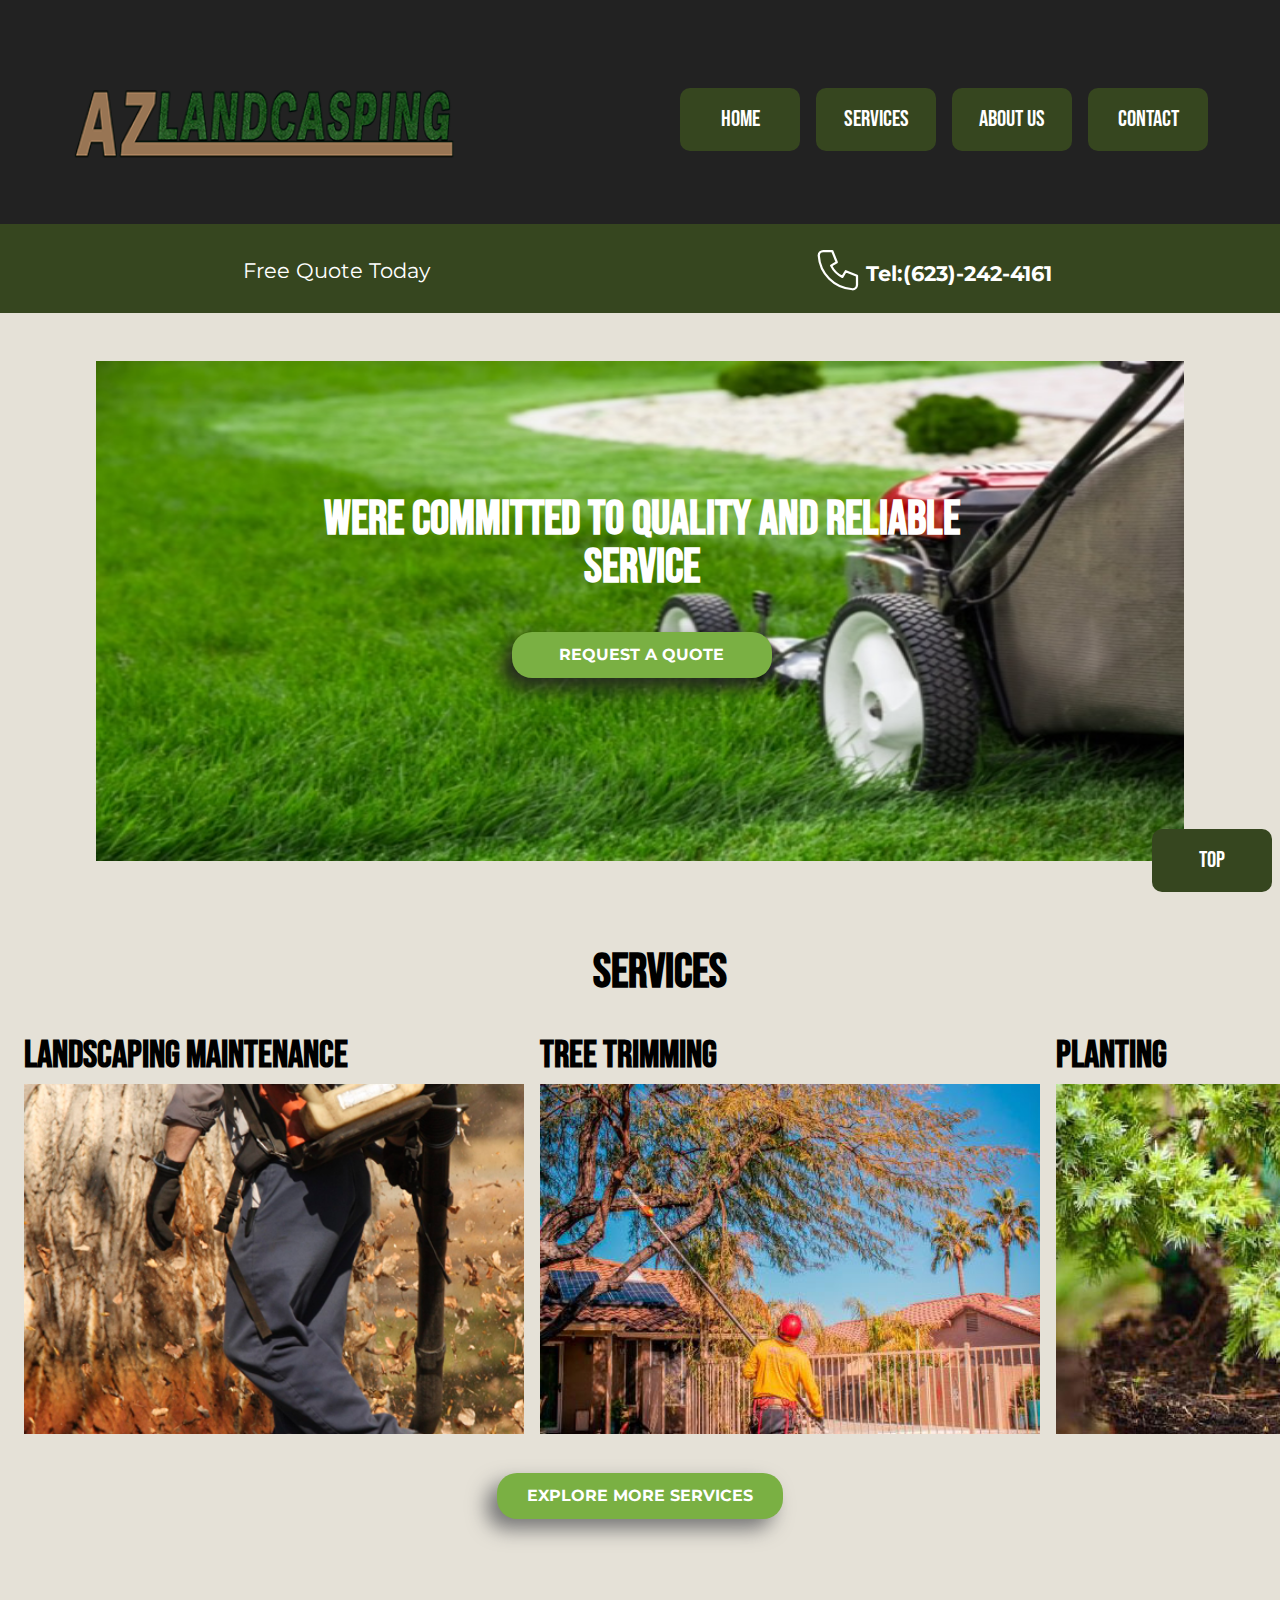
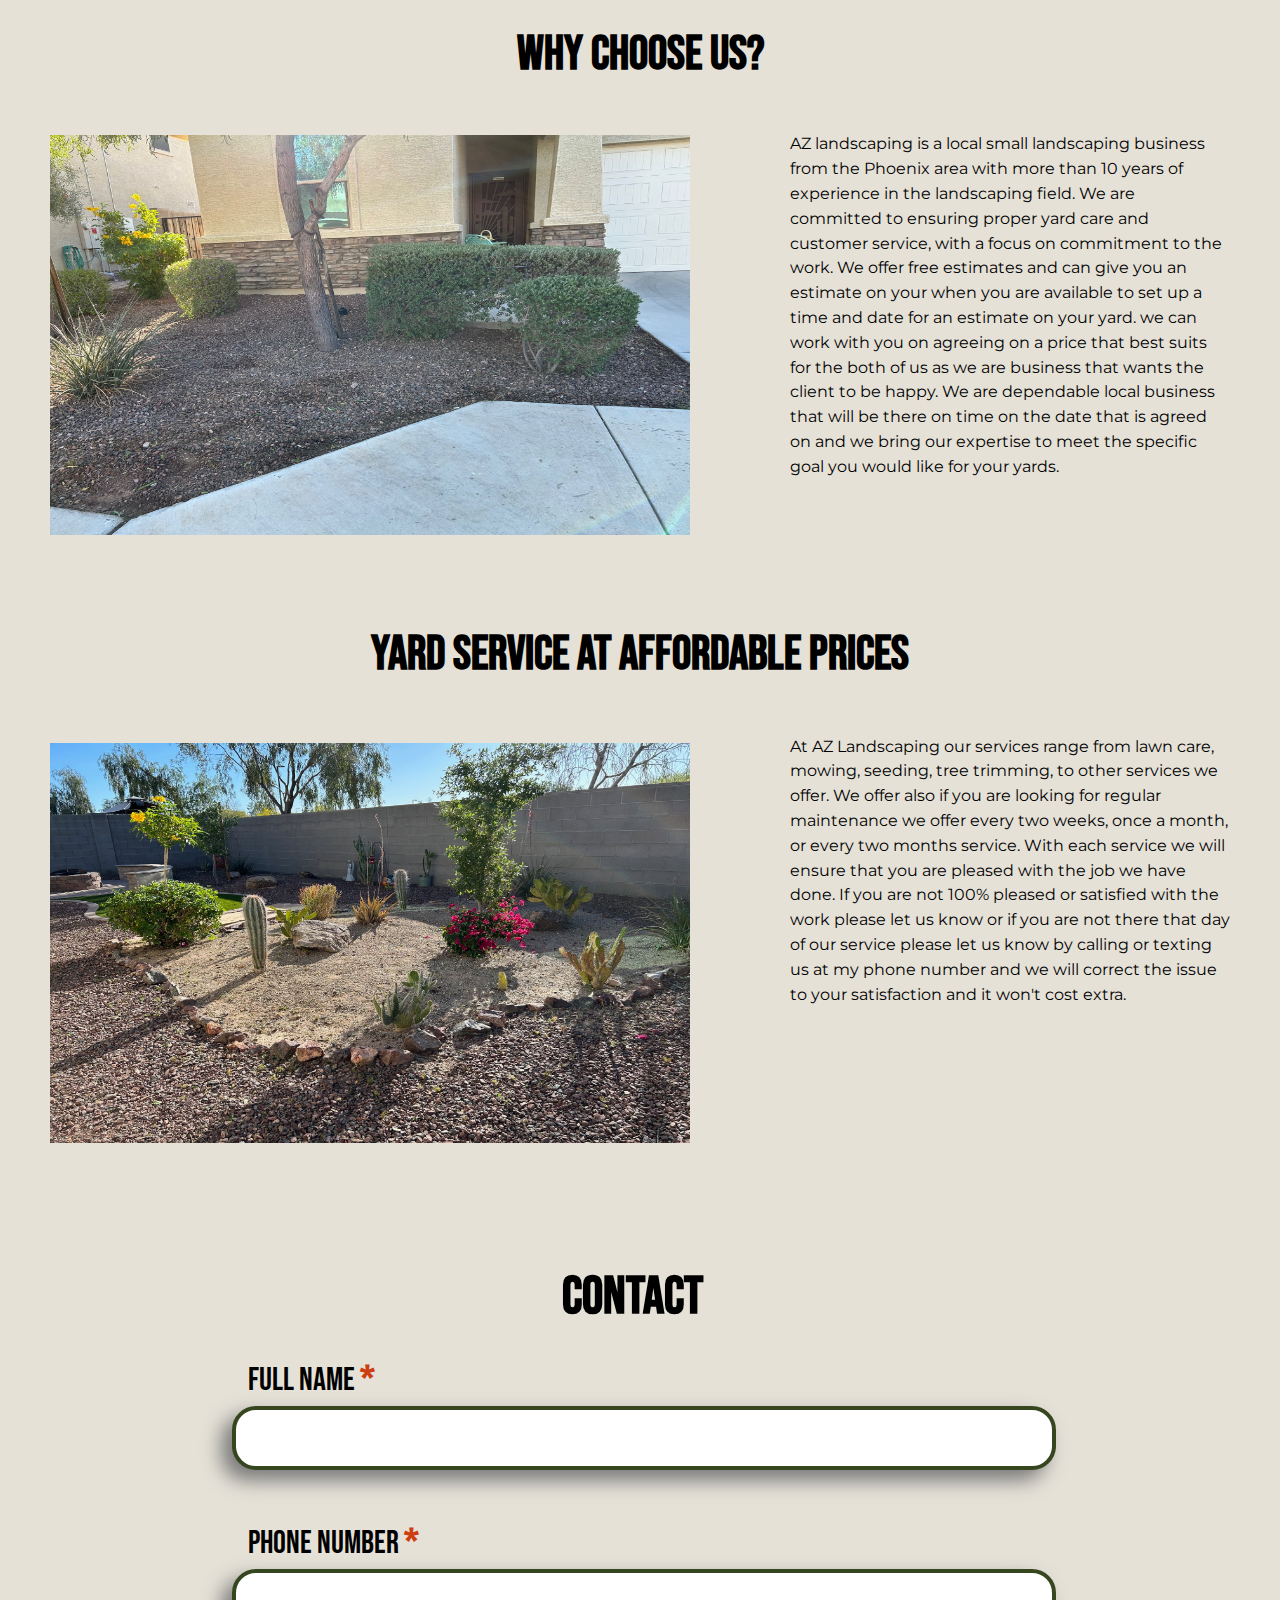
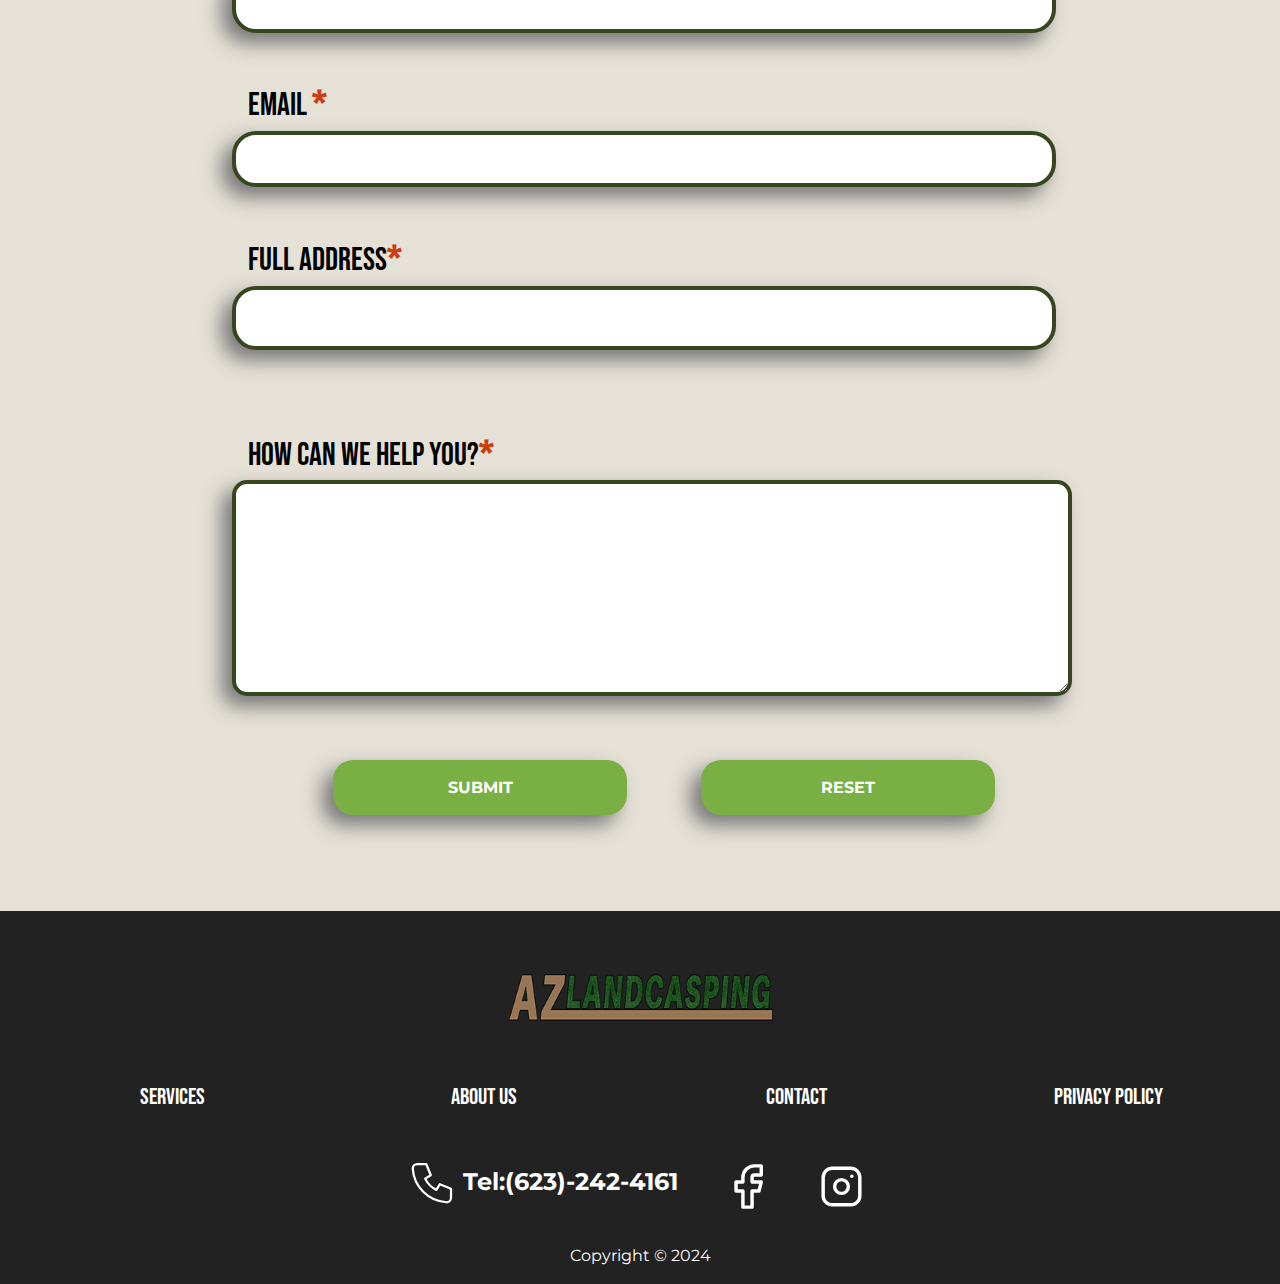
==== commit 64cab7ff: "update" ====
--- a/index.html
+++ b/index.html
@@ -43,7 +43,7 @@
     <main>
         <section class="main">
         <h2 class="sr-only">Were committed To Quality and Reliable Service</h2>
-        <img src="garden.jpg" alt="lawn maintenance">
+        <img src="main.JPG" alt="lawn maintenance">
         <div class="content">
         <h3 class="sr-onlys">Were committed To Quality and Reliable Service</h3>
         <a href="contact.html">Request a quote</a>
@@ -82,7 +82,7 @@
         <section class="choose">
             <h3>Why Choose Us?</h3>
              <div class="flex">
-            <img src="garden.jpg" alt="desert plants and landscape">
+            <img src="frontyard.jpg" alt="desert plants and landscape">
             <p>AZ landscaping is a local small landscaping business from the Phoenix area with more than 10 years of experience in the landscaping field. We are committed to ensuring proper yard care and customer service, with a focus on commitment to the work. We offer free estimates and can give you an estimate on your when you are available to set up a time and date for an estimate on your yard. we can work with you on agreeing on a price that best suits for the both of us as we are business that wants the client to be happy. We are dependable local business that will be there on time on the date that is agreed on and we bring our expertise to meet the specific goal you would like for your yards. </p>
             </div>
     
--- a/styles.css
+++ b/styles.css
@@ -277,7 +277,7 @@
     margin-right: auto;
     padding-bottom: 1rem;
     padding-top: 1rem;
-    width: 100%;
+    width: 350px;
 }
 .main h2{
     text-align: center;
@@ -297,7 +297,7 @@
     margin-right: auto;
     padding-bottom: 2rem;
     padding-top: 3rem;
-    width: 100%;
+    width: 350px;
 }
 
 .main h3{
@@ -396,7 +396,7 @@
     margin-right: auto;
     padding-bottom: 1rem;
     padding-top: 2rem;
-    width: 100%;
+   width: 350px;
 }
 
 .choose h3{
